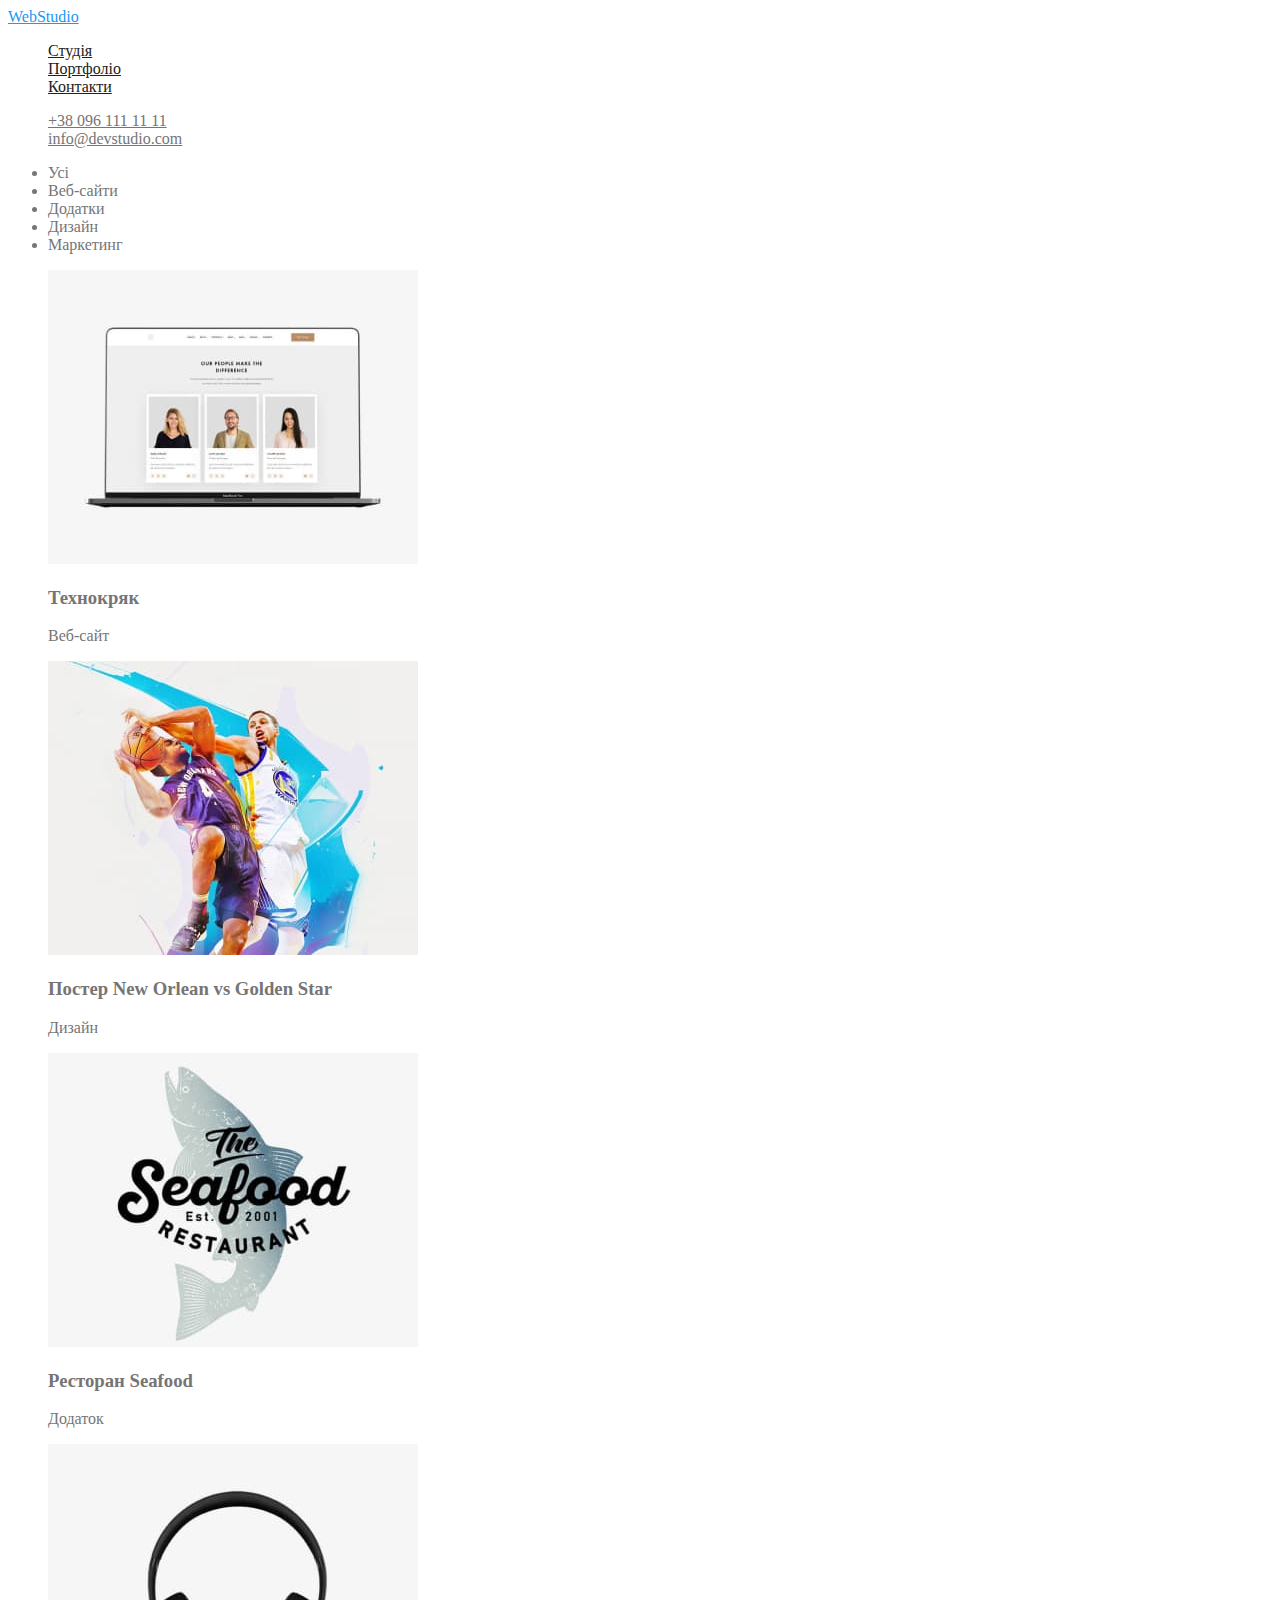
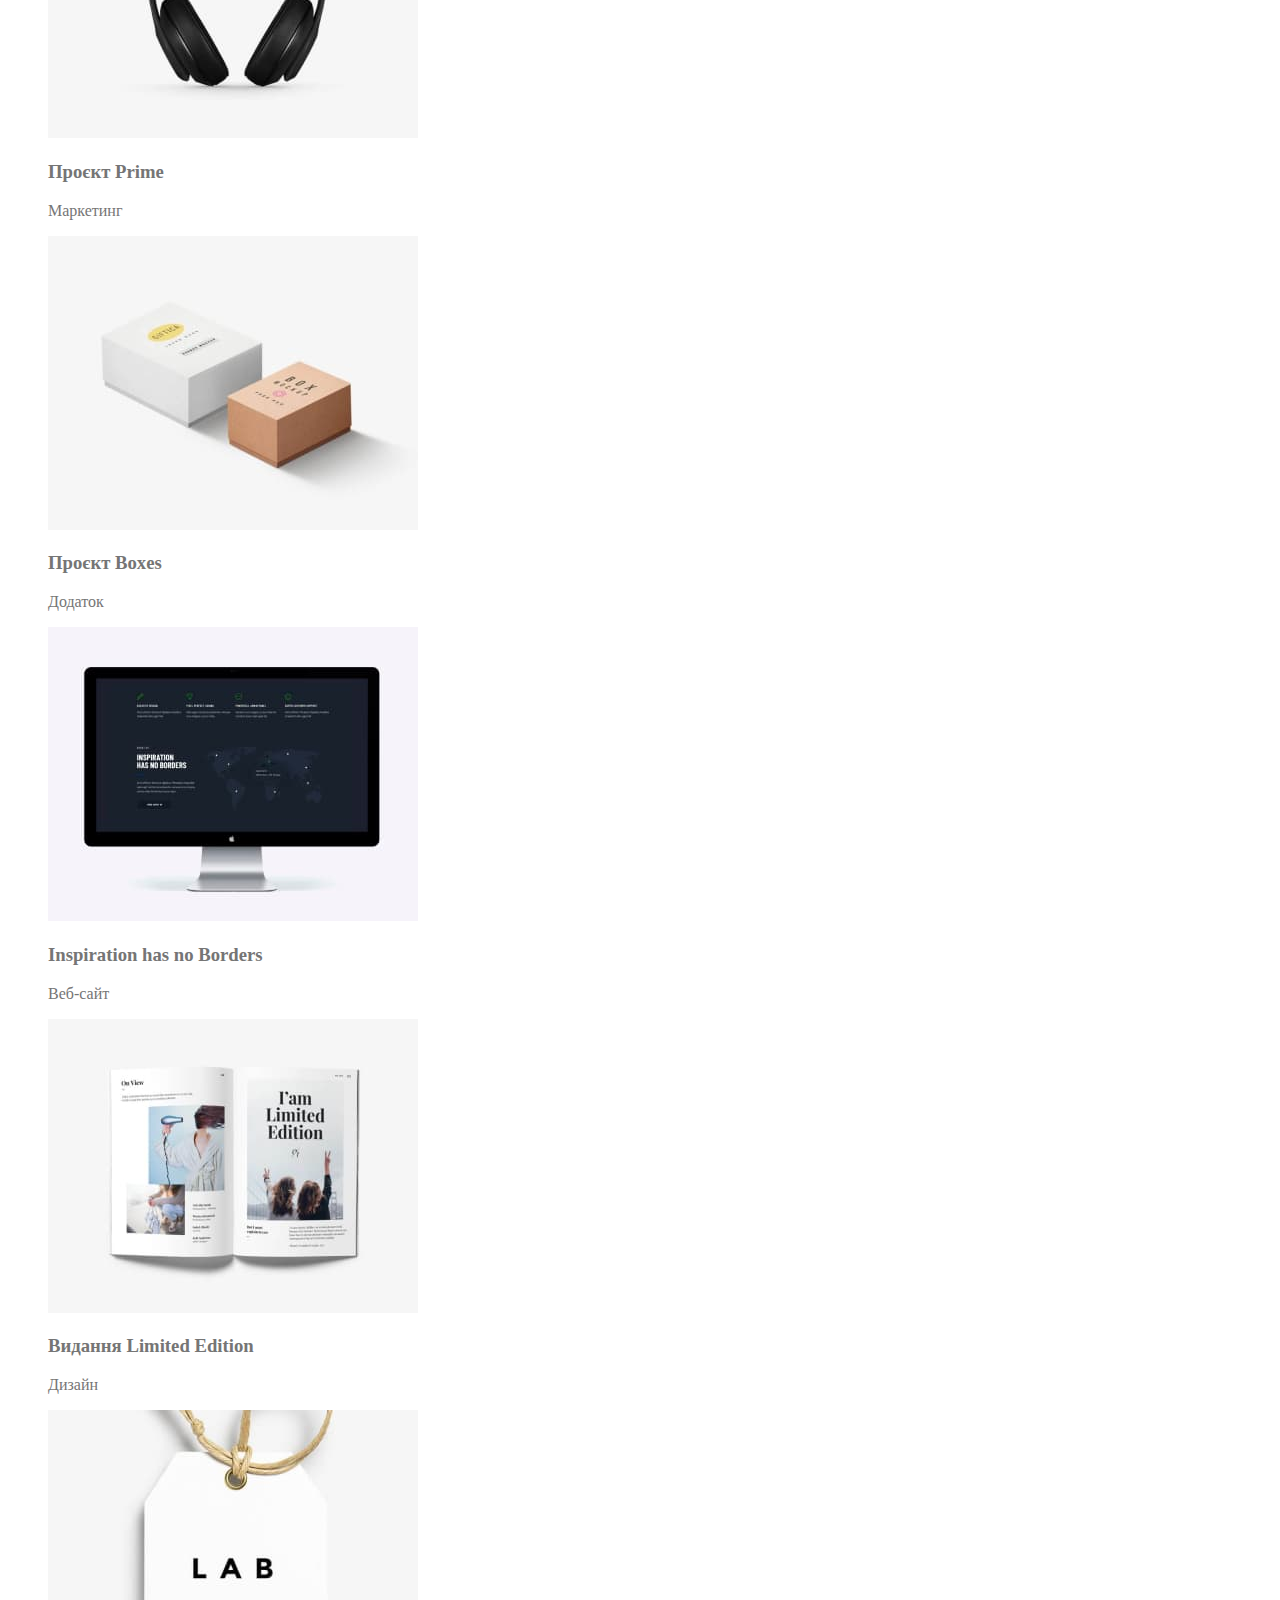
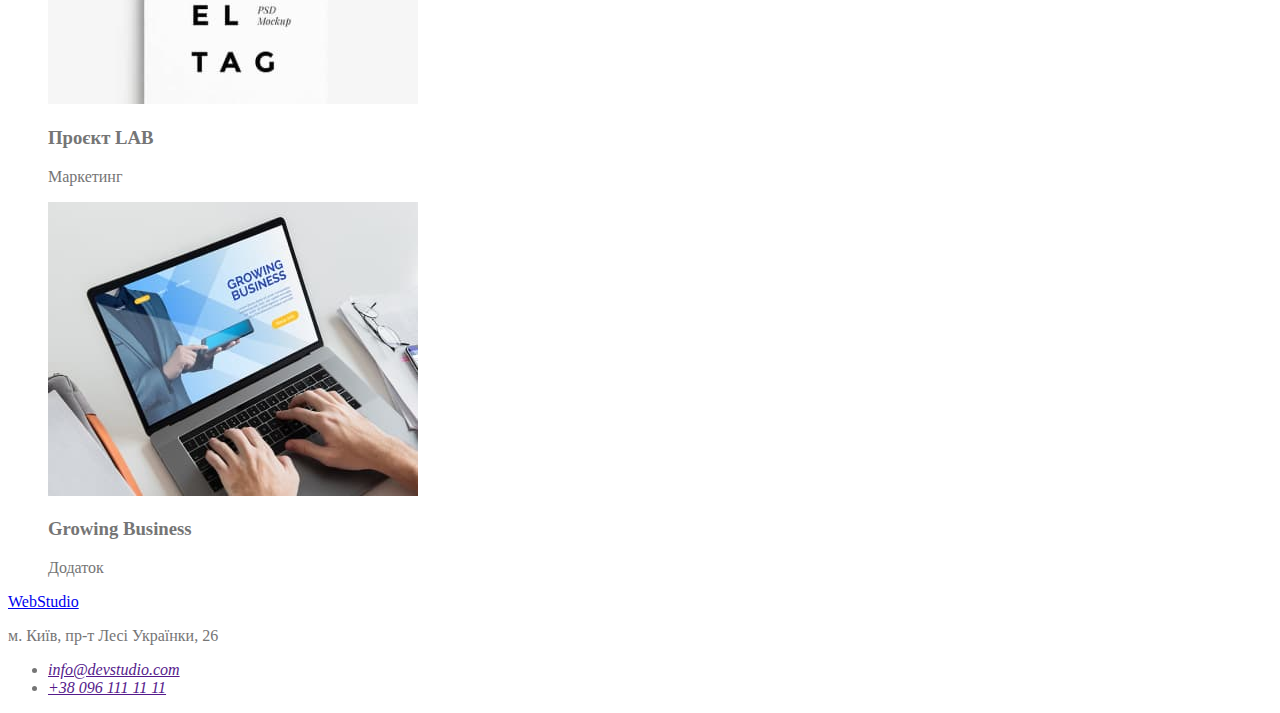
==== portfolio.html @ 15d3557e "create portfolio.html" ====
<!DOCTYPE html>
<html lang="uk">
  <head>
    <meta charset="UTF-8" />
    <meta http-equiv="X-UA-Compatible" content="IE=edge" />
    <meta name="viewport" content="width=device-width, initial-scale=1.0" />
    <meta
      name="description"
      content="WebStudio - ЕФЕКТИВНІ РІШЕННЯ ДЛЯ ВАШОГО БІЗНЕСУ"
    />
    <title>WebStudio</title>
    <link rel="stylesheet" href="css/styles.css" />
  </head>
  <body>
    <!--Шапка сайта-->
    <header class>
      <nav>
        <a lang="en" href="./index.html" class="logo">WebStudio</a>

        <ul class="site-nav list">
          <li><a href="./index.html" class="link">Студія </a></li>
          <li><a href="./portfolio.html" class="link">Портфоліо</a></li>
          <li><a href="" class="link">Контакти</a></li>
        </ul>
      </nav>

      <ul class="auth-nav list">
        <li><a href="" class="link">+38 096 111 11 11</a></li>
        <li><a href="" class="link">info@devstudio.com</a></li>
      </ul>
    </header>

    <main>
      <!-- Фильтр кнопок -->
      <ul class="filtr">
        <li class="filtr-btn" type="button">Усі</li>
        <li class="filtr-btn" type="button">Веб-сайти</li>
        <li class="filtr-btn" type="button">Додатки</li>
        <li class="filtr-btn" type="button">Дизайн</li>
        <li class="filtr-btn" type="button">Маркетинг</li>
      </ul>

      <!-- Gallery -->
      <section class="gallery">
        <h1 hidden class="section-title">Наші проекти</h1>
        <ul class="list">
          <!-- 1 -->
          <li class="list-item">
            <img
              class="img"
              src="./images/page-portfolio/img-1.jpg"
              alt="Зображення веб-сайту на моніторі ноутбука"
              width="370"
              height="294"
            />
            <h3 class="img-name">Технокряк</h3>
            <p class="img-type">Веб-сайт</p>
          </li>
        </ul>
        <!-- 2 -->
        <ul class="list">
          <li class="list-item">
            <img
              class="img"
              src="./images/page-portfolio/img-2.jpg"
              alt="Постер двох баскетбольних гравців"
              width="370"
              height="294"
            />
            <h3 class="img-name">
              Постер <span lang="en">New Orlean vs Golden Star</span>
            </h3>
            <p class="img-type">Дизайн</p>
          </li>
        </ul>

        <!-- 3 -->
        <ul class="list">
          <li class="list-item">
            <img
              class="img"
              src="./images/page-portfolio/img-3.jpg"
              alt="Дизайн початкової сторінки додатку з логотипом ресторану морепродуктів"
              width="370"
              height="294"
            />
            <h3 class="img-name">Ресторан <span lang="en">Seafood</span></h3>
            <p class="img-type">Додаток</p>
          </li>
        </ul>

        <!-- 4 -->
        <ul class="list">
          <li class="list-item">
            <img
              class="img"
              src="./images/page-portfolio/img-4.jpg"
              alt="Навушники"
              width="370"
              height="294"
            />
            <h3 class="img-name">Проєкт <span lang="en">Prime</span></h3>
            <p class="img-type">Маркетинг</p>
          </li>
        </ul>

        <!-- 5 -->
        <ul class="list">
          <li class="list-item">
            <img
              class="img"
              src="./images/page-portfolio/img-5.jpg"
              alt="Дві пакувальні коробки"
              width="370"
              height="294"
            />
            <h3 class="img-name">Проєкт <span lang="en">Boxes</span></h3>
            <p class="img-type">Додаток</p>
          </li>
        </ul>

        <!-- 6 -->
        <ul class="list">
          <li class="list-item">
            <img
              class="img"
              src="./images/page-portfolio/img-6.jpg"
              alt="Монітор комп'ютера"
              width="370"
              height="294"
            />
            <h3 class="img-name">
              <span lang="en">Inspiration has no Borders</span>
            </h3>
            <p class="img-type">Веб-сайт</p>
          </li>
        </ul>

        <!-- 7 -->
        <ul class="list">
          <li class="list-item">
            <img
              class="img"
              src="./images/page-portfolio/img-7.jpg"
              alt="Глянцевий журнал в розгорнутому вигляді"
              width="370"
              height="294"
            />
            <h3 class="img-name">
              Видання <span lang="en">Limited Edition</span>
            </h3>
            <p class="img-type">Дизайн</p>
          </li>
        </ul>

        <!-- 8 -->
        <ul class="list">
          <li class="list-item">
            <img
              class="img"
              src="./images/page-portfolio/img-8.jpg"
              alt="Єтикетка картонна на шнурку"
              width="370"
              height="294"
            />
            <h3 class="img-name">Проєкт <span lang="en">LAB</span></h3>
            <p class="img-type">Маркетинг</p>
          </li>
        </ul>

        <!-- 9 -->
        <ul class="list">
          <li class="list-item">
            <img
              class="img"
              src="./images/page-portfolio/img-9.jpg"
              alt="За ноутбуком працює людина"
              width="370"
              height="294"
            />
            <h3 class="img-name"><span lang="en">Growing Business</span></h3>
            <p class="img-type">Додаток</p>
          </li>
        </ul>
      </section>
    </main>

    <!--Подвал-->
    <footer>
      <a lang="en" href="/">WebStudio</a>
      <p>м. Київ, пр-т Лесі Українки, 26</p>

      <address>
        <ul>
          <li><a href="">info@devstudio.com</a></li>
          <li><a href="">+38 096 111 11 11</a></li>
        </ul>
      </address>
    </footer>
  </body>
</html>
---- css/styles.css ----
body {
    background-color: #fff;
    color: #757575;
}

.list {
    list-style: none;
}



/* Цвет WEB  rgba(33, 150, 243, 1)    + Studio   rgba(0, 0, 0, 1) */
/* Цвета nav  голубой - rgba(33, 150, 243, 1;  черный - rgba(33, 33, 33, 1) */

/*  Белый шрифт rgba(255, 255, 255, 1)*/
/* Голубой rgba(33, 150, 243, 1) */
/* Фон Герой темно-синий rgba(47, 48, 58, 1) */
/* фон белый -  #F5F5F5; */
/* Фон светло-серый  - rgba(245, 244, 250, 1) */
/* Цвет основного текста (серый) #757575   rgba(117, 117, 117, 1)*/
/* Цвет Н2, Н3 (черный) Наша команда  212121   rgba(33, 33, 33, 1)*/
/* Цвет фона - белый - ; серый-  */
/* Selecnion colors black - 212121
                    blue - 2196F3
                    navi blue - 2F303A
                    gray ntrcn - 757575
                    black - 000000
                    light grey - ECECEC
                    white - FFFFFF*/ 

/* НЕ ЗНАЮ, КАК СДЕАТЬ !!! */
.logo {
    color: rgba(33, 150, 243, 1);
}
/* Site nav */
.site-nav .link {
    color: #212121;
}

.auth-nav .link {
    color: rgba(117, 117, 117, 1);
}

.site-nav .link:hover,
site-nav .link:focus {
    color: #2196F3;
}

.auth-nav. link:hover,
.auth-nav .link:focus {
    color: #2196F3;
}
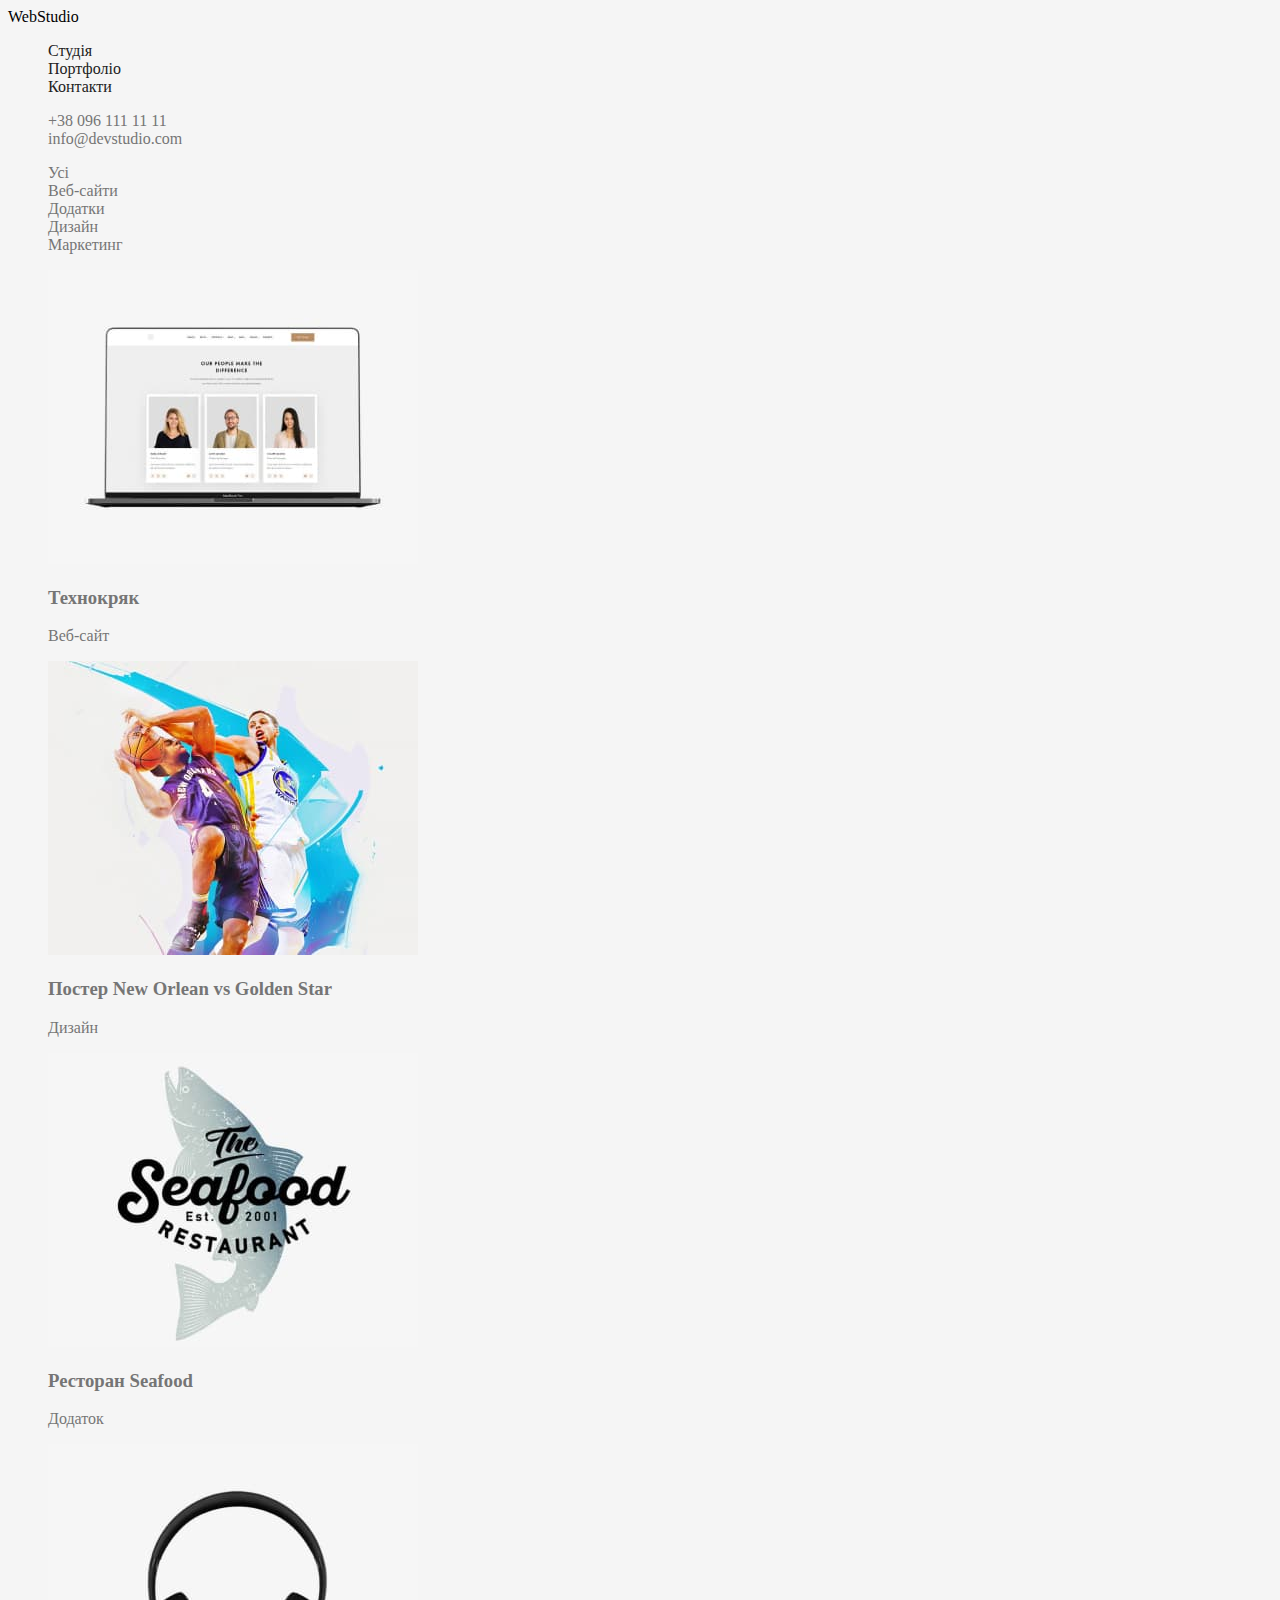
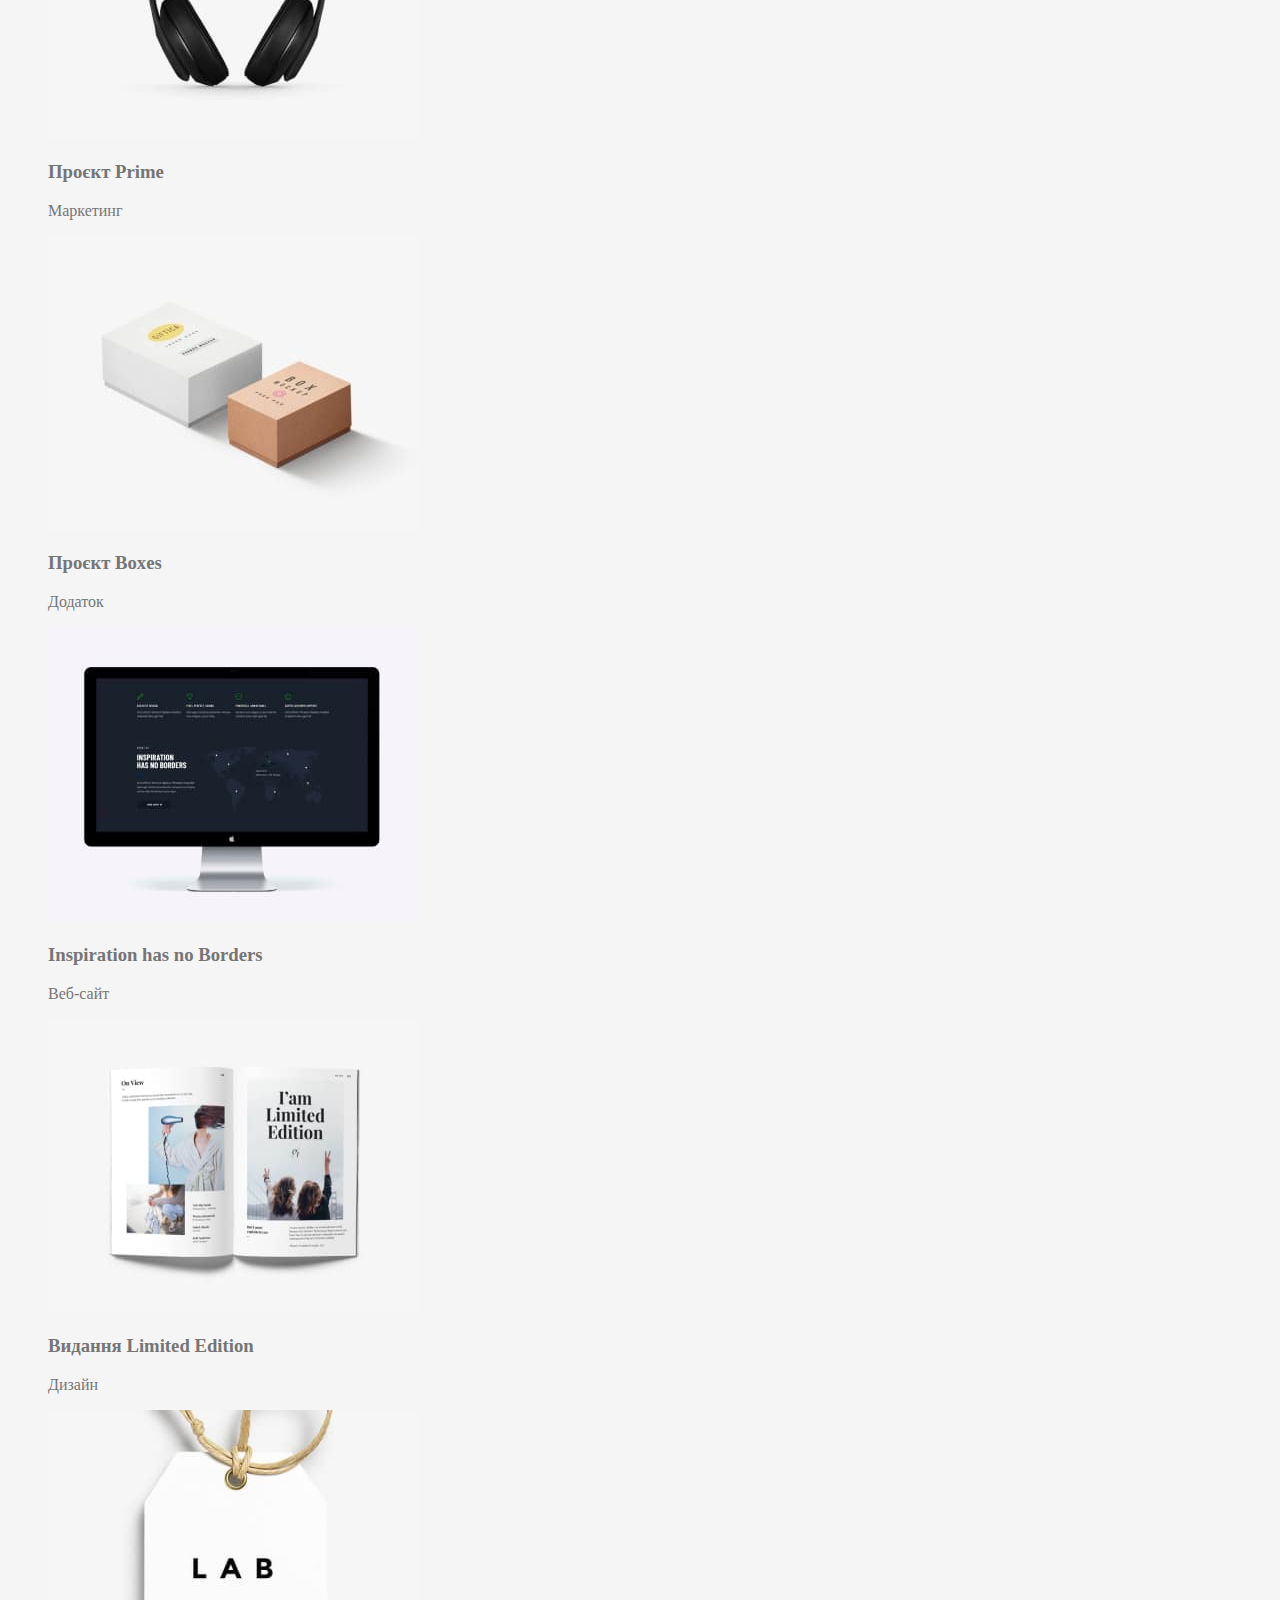
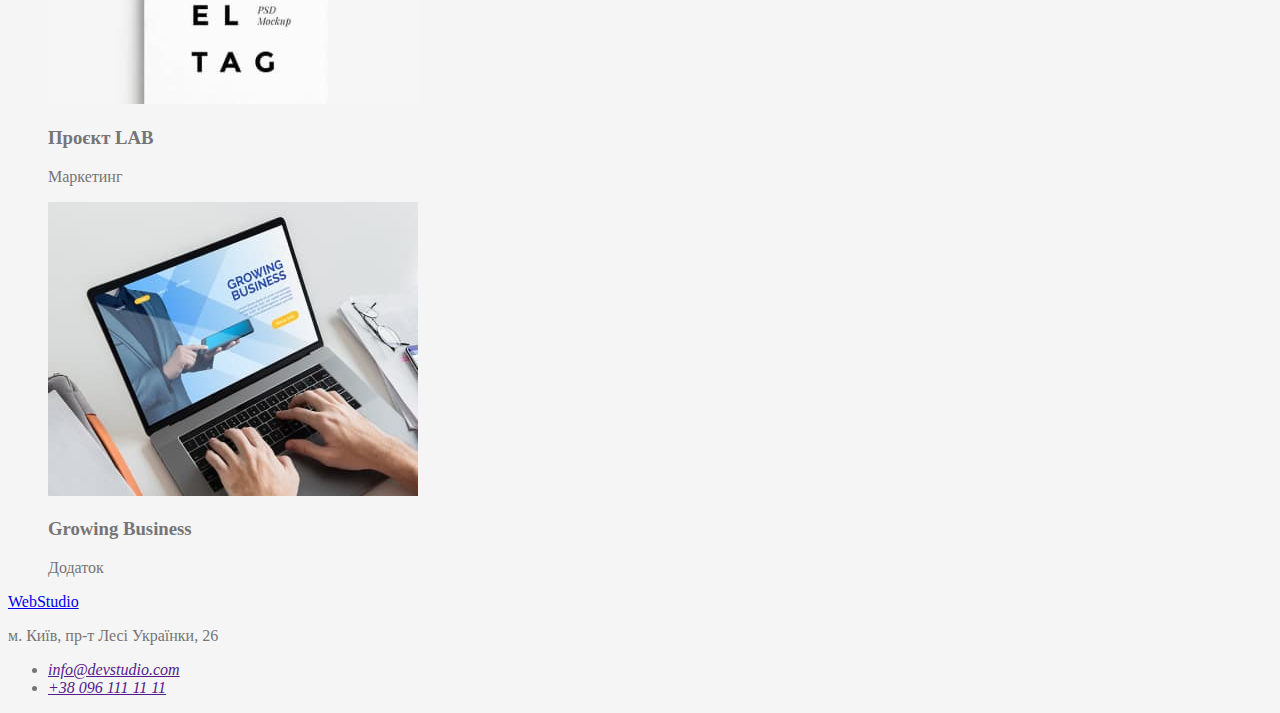
==== commit 6a5c9f51: "create class" ====
--- a/portfolio.html
+++ b/portfolio.html
@@ -8,8 +8,8 @@
       name="description"
       content="WebStudio - ЕФЕКТИВНІ РІШЕННЯ ДЛЯ ВАШОГО БІЗНЕСУ"
     />
-    <title>WebStudio</title>
-    <link rel="stylesheet" href="css/styles.css" />
+    <title>WebStudio-portfolio</title>
+    <link rel="stylesheet" href="./css/styles.css" />
   </head>
   <body>
     <!--Шапка сайта-->
@@ -32,7 +32,7 @@
 
     <main>
       <!-- Фильтр кнопок -->
-      <ul class="filtr">
+      <ul class="filtr list">
         <li class="filtr-btn" type="button">Усі</li>
         <li class="filtr-btn" type="button">Веб-сайти</li>
         <li class="filtr-btn" type="button">Додатки</li>
--- a/css/styles.css
+++ b/css/styles.css
@@ -1,52 +1,86 @@
-body {
-    background-color: #fff;
-    color: #757575;
+:root {
+  --primary-text-color: #757575;
+  --title-text-color: #212121;
+  --accent-color: #2196f3;
+  --primary-section-color: #f5f5f5;
+  --fill-section-color: #f5f4fa;
+  --logo-color: #000000;
+  --hero-section-color: #2f303a;
+  --hero-text-color: #ffffff;
 }
 
 .list {
-    list-style: none;
+  list-style: none;
+}
+
+body {
+  color: var(--primary-text-color);
+  background-color: var(--primary-section-color);
+}
+/* LOGO */
+.logo {
+  color: var(--logo-color);
+  text-decoration: none;
+}
+
+.logo-span {
+  color: var(--accent-color);
+}
+
+/* SITE-NAVIGATION */
+.site-nav .link {
+  color: var(--title-text-color);
+  text-decoration: none;
+}
+
+.site-nav .link:hover,
+.site-nav .link:focus {
+  color: var(--accent-color);
+}
+
+.auth-nav .link {
+  color: var(--primary-text-color);
+  text-decoration: none;
+}
+.auth-nav .link:hover,
+.auth-nav .link:focus {
+  color: var(--accent-color);
+}
+
+/* HERO */
+.hero-title {
+  color: var(--hero-text-color);
+  text-transform: uppercase;
+}
+
+/* SECTION */
+.section-title {
+  color: var(--title-text-color);
+}
+
+/* FEATURES */
+.features-list .title {
+  color: var(--title-text-color);
+  text-transform: uppercase;
+}
+
+/* COMPETITION */
+
+/* OUR TEAM */
+.team-list .title {
+  color: var(--title-text-color);
+
+/* FOOTER */
+.footer > .logo {
+  color: var(--hero-text-color);
+}
+
+.footer .footer-logo {
+  color: var(--hero-text-color);
+  text-decoration-style: none;
+}
+.footer .footer-logo-span {
+  color: var(--accent-color);
 }
 
 
-
-/* Цвет WEB  rgba(33, 150, 243, 1)    + Studio   rgba(0, 0, 0, 1) */
-/* Цвета nav  голубой - rgba(33, 150, 243, 1;  черный - rgba(33, 33, 33, 1) */
-
-/*  Белый шрифт rgba(255, 255, 255, 1)*/
-/* Голубой rgba(33, 150, 243, 1) */
-/* Фон Герой темно-синий rgba(47, 48, 58, 1) */
-/* фон белый -  #F5F5F5; */
-/* Фон светло-серый  - rgba(245, 244, 250, 1) */
-/* Цвет основного текста (серый) #757575   rgba(117, 117, 117, 1)*/
-/* Цвет Н2, Н3 (черный) Наша команда  212121   rgba(33, 33, 33, 1)*/
-/* Цвет фона - белый - ; серый-  */
-/* Selecnion colors black - 212121
-                    blue - 2196F3
-                    navi blue - 2F303A
-                    gray ntrcn - 757575
-                    black - 000000
-                    light grey - ECECEC
-                    white - FFFFFF*/ 
-
-/* НЕ ЗНАЮ, КАК СДЕАТЬ !!! */
-.logo {
-    color: rgba(33, 150, 243, 1);
-}
-/* Site nav */
-.site-nav .link {
-    color: #212121;
-}
-
-.auth-nav .link {
-    color: rgba(117, 117, 117, 1);
-}
-
-.site-nav .link:hover,
-site-nav .link:focus {
-    color: #2196F3;
-}
-
-.auth-nav. link:hover,
-.auth-nav .link:focus {
-    color: #2196F3;
-}
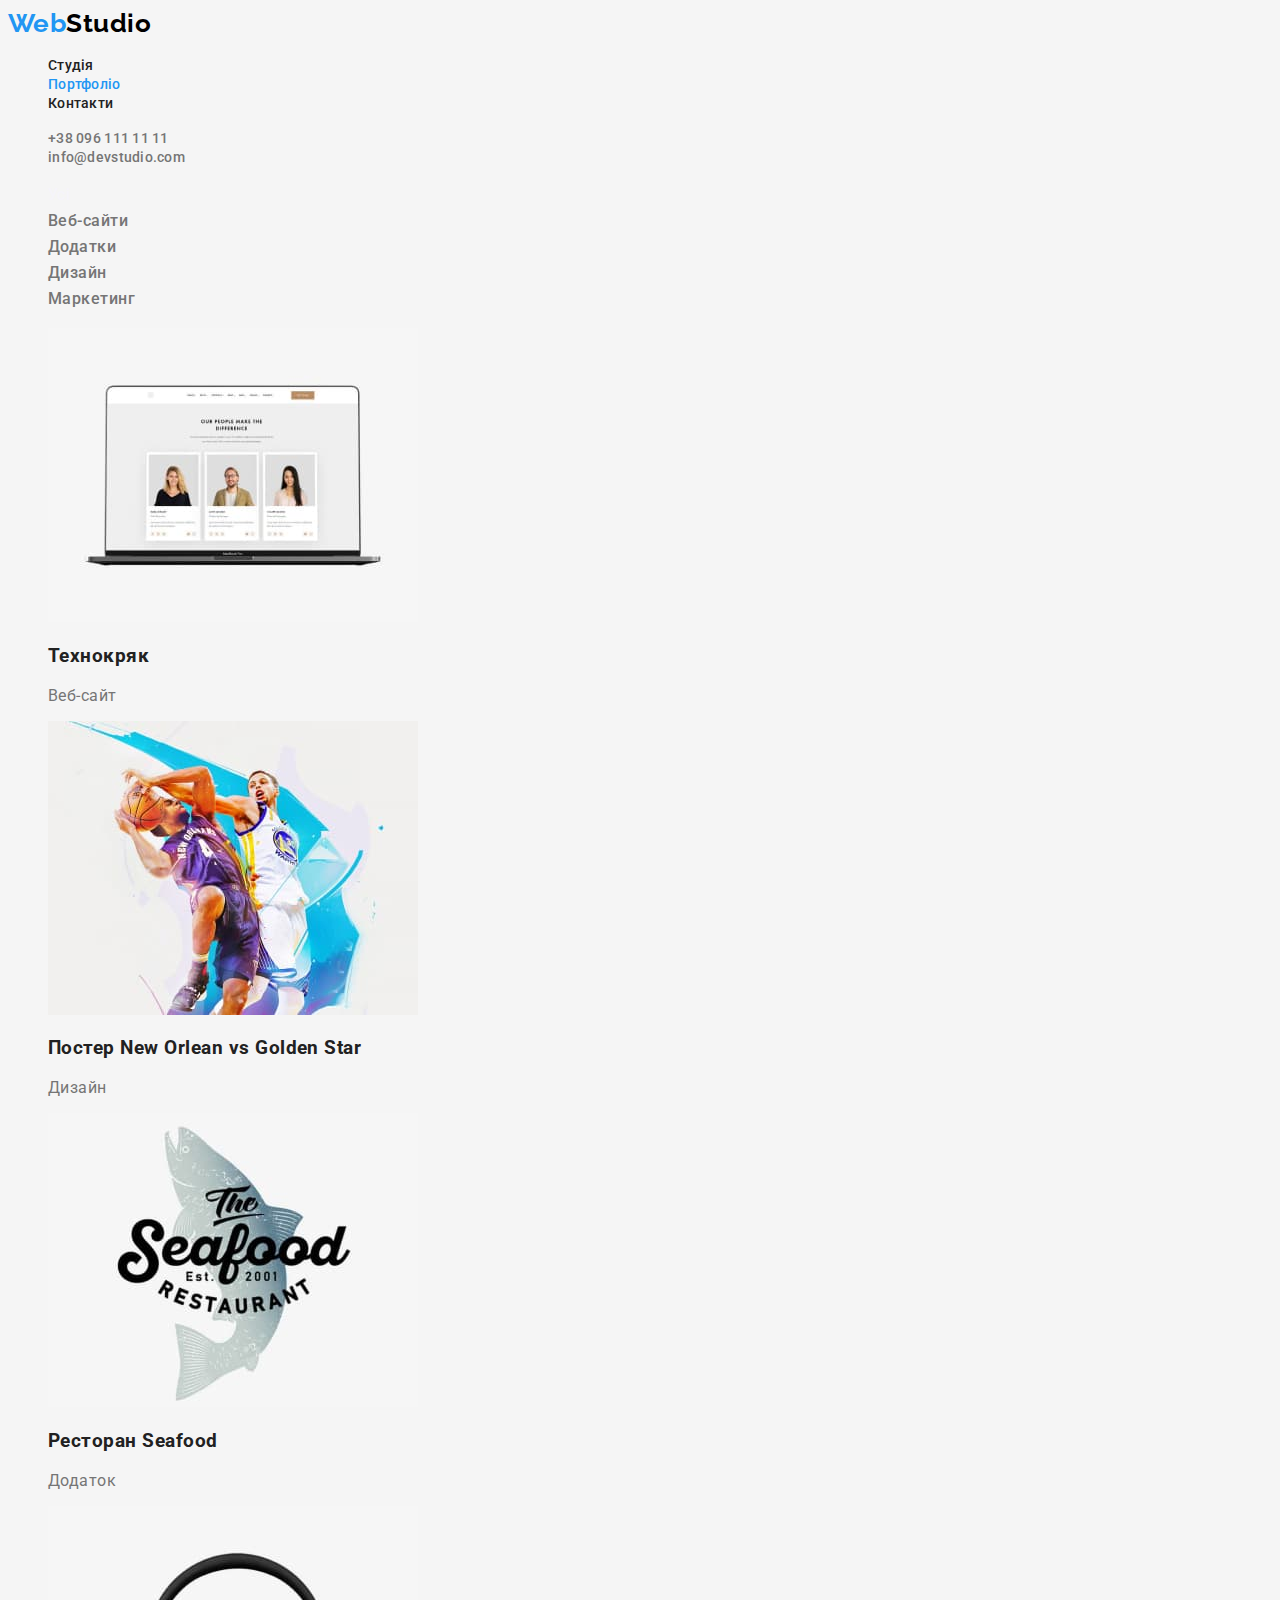
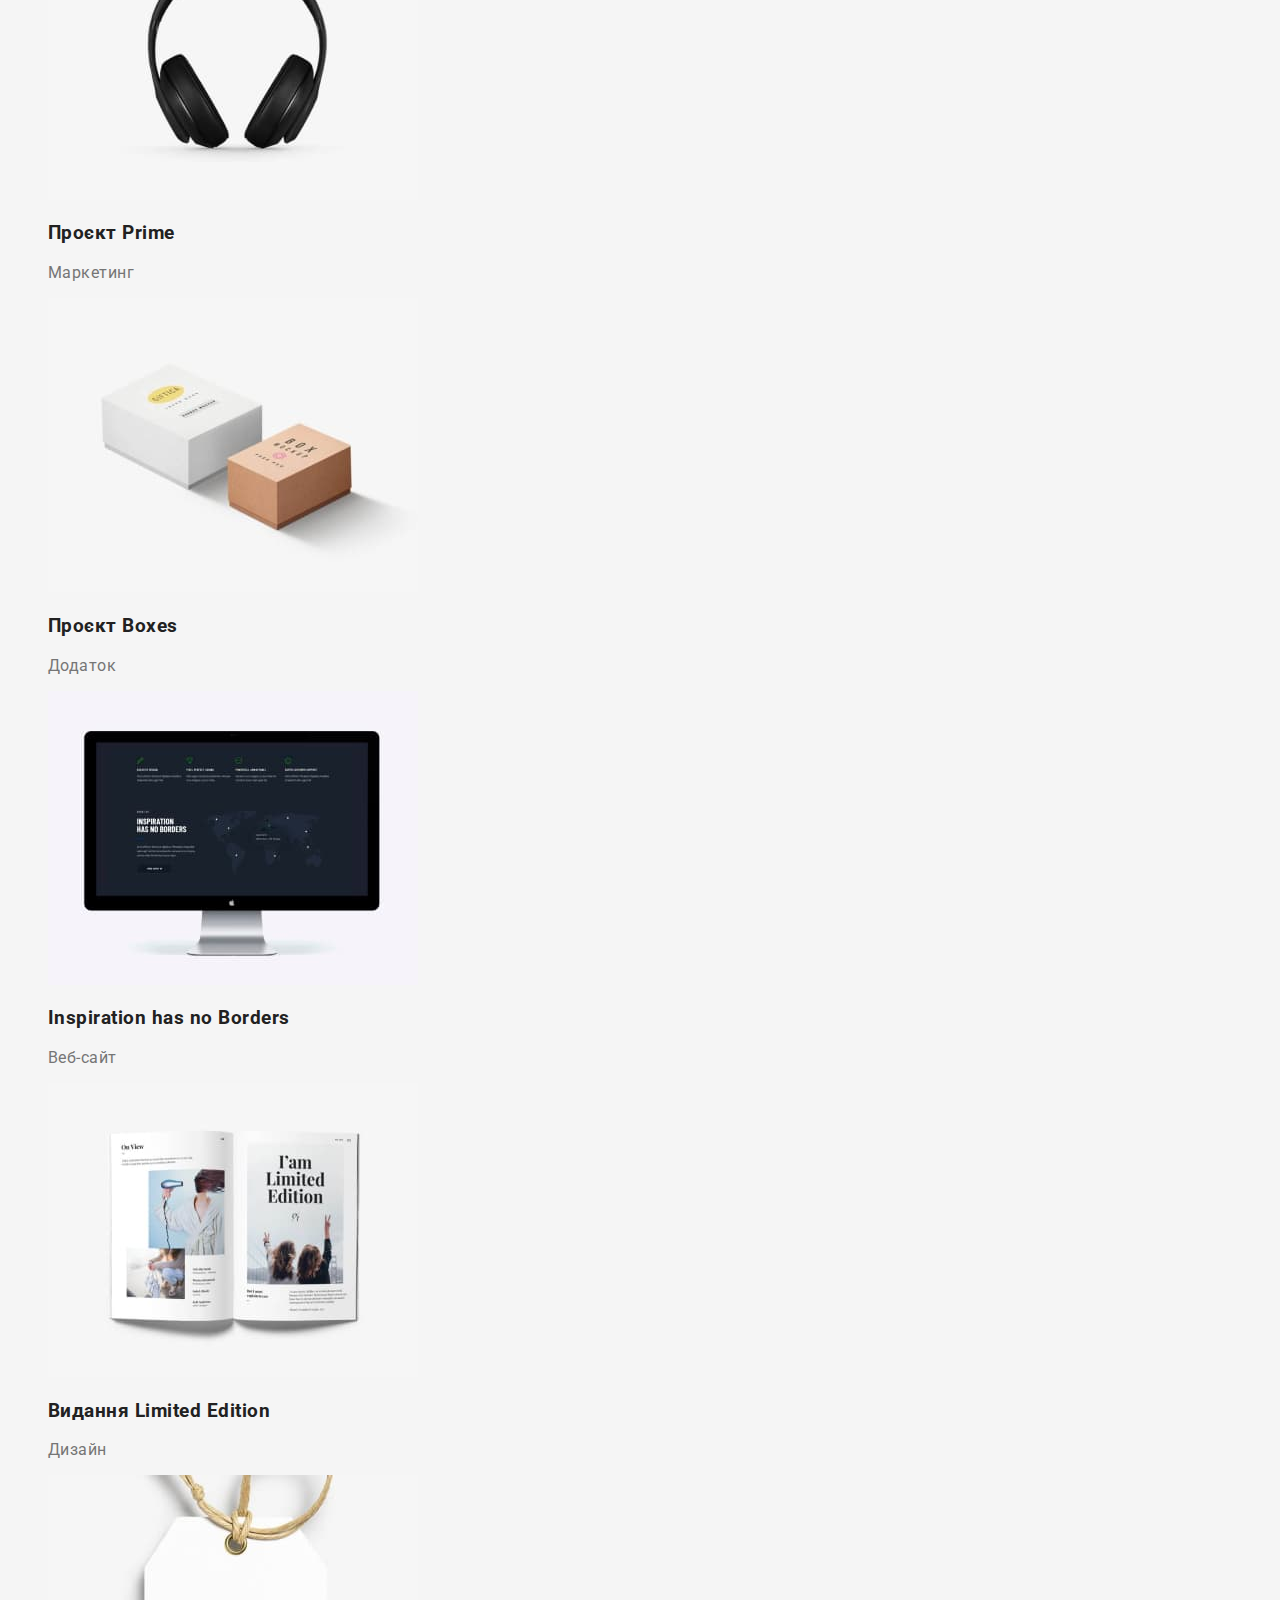
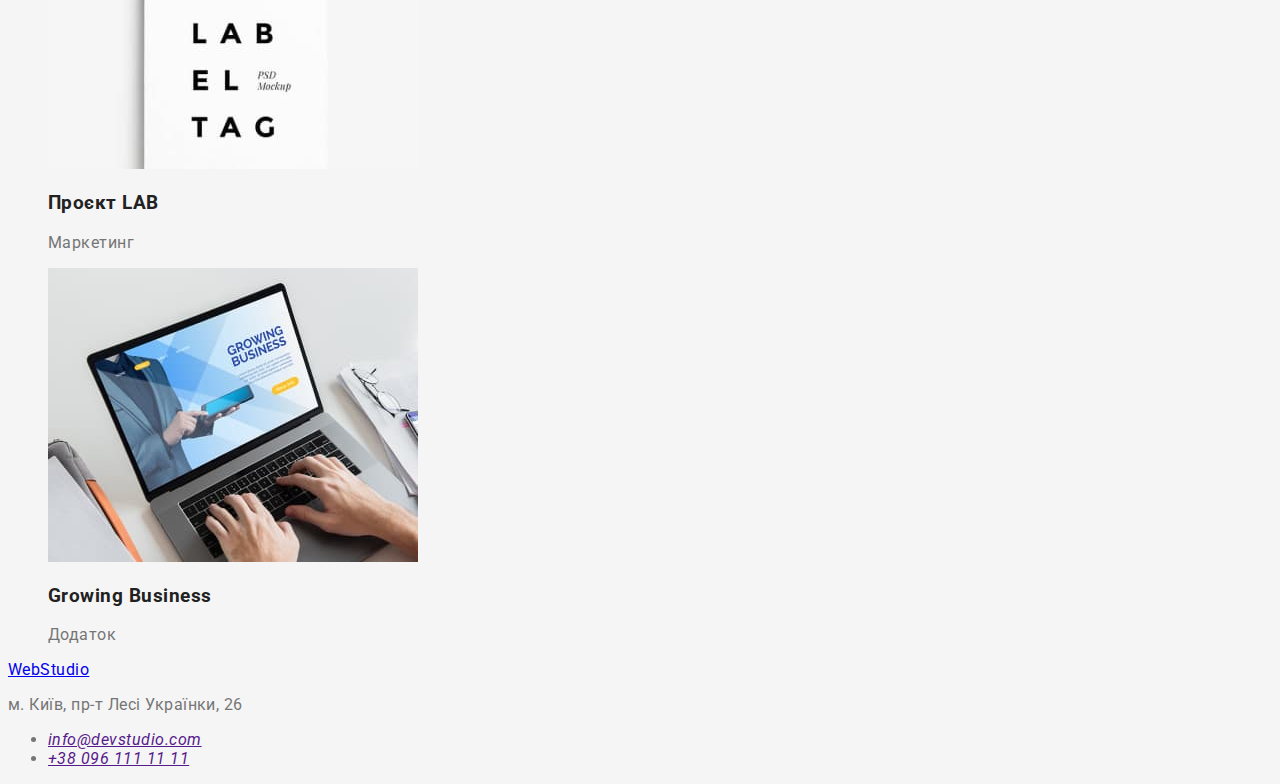
==== commit 8955bcea: "create color" ====
--- a/portfolio.html
+++ b/portfolio.html
@@ -9,18 +9,25 @@
       content="WebStudio - ЕФЕКТИВНІ РІШЕННЯ ДЛЯ ВАШОГО БІЗНЕСУ"
     />
     <title>WebStudio-portfolio</title>
+    <link rel="preconnect" href="https://fonts.googleapis.com" />
+    <link rel="preconnect" href="https://fonts.gstatic.com" crossorigin />
+    <link
+      href="https://fonts.googleapis.com/css2?family=Raleway:wght@700&family=Roboto:wght@400;500;700;900&display=swap"
+      rel="stylesheet"
+    />
     <link rel="stylesheet" href="./css/styles.css" />
   </head>
   <body>
     <!--Шапка сайта-->
-    <header class>
+    <header class="nav">
       <nav>
-        <a lang="en" href="./index.html" class="logo">WebStudio</a>
-
+        <a href="./index.html" class="logo" lang="en"
+          ><span class="logo-span">Web</span>Studio</a
+        >
         <ul class="site-nav list">
           <li><a href="./index.html" class="link">Студія </a></li>
-          <li><a href="./portfolio.html" class="link">Портфоліо</a></li>
-          <li><a href="" class="link">Контакти</a></li>
+          <li><a href="./portfolio.html" class="link current">Портфоліо</a></li>
+          <li><a href="#" class="link">Контакти</a></li>
         </ul>
       </nav>
 
@@ -33,7 +40,7 @@
     <main>
       <!-- Фильтр кнопок -->
       <ul class="filtr list">
-        <li class="filtr-btn" type="button">Усі</li>
+        <li class="filtr-btn button-primary" type="button">Усі</li>
         <li class="filtr-btn" type="button">Веб-сайти</li>
         <li class="filtr-btn" type="button">Додатки</li>
         <li class="filtr-btn" type="button">Дизайн</li>
--- a/css/styles.css
+++ b/css/styles.css
@@ -7,6 +7,7 @@
   --logo-color: #000000;
   --hero-section-color: #2f303a;
   --hero-text-color: #ffffff;
+  --footer-link-color: rgba(255, 255, 255, 0.6);
 }
 
 .list {
@@ -16,11 +17,17 @@
 body {
   color: var(--primary-text-color);
   background-color: var(--primary-section-color);
+  font-family: Roboto, sans-serif;
+  letter-spacing: 0.03em;
 }
 /* LOGO */
 .logo {
   color: var(--logo-color);
   text-decoration: none;
+  font-family: Raleway, sans-serif;
+  font-weight: 700;
+  font-size: 26px;
+  line-height: 1.19;
 }
 
 .logo-span {
@@ -31,6 +38,10 @@
 .site-nav .link {
   color: var(--title-text-color);
   text-decoration: none;
+  font-size: 14px;
+  font-weight: 500;
+  line-height: 1.14px;
+  letter-spacing: 0.02em;
 }
 
 .site-nav .link:hover,
@@ -38,9 +49,17 @@
   color: var(--accent-color);
 }
 
+.site-nav .link.current {
+  color: var(--accent-color);
+}
+
 .auth-nav .link {
   color: var(--primary-text-color);
   text-decoration: none;
+  font-size: 14px;
+  font-weight: 500;
+  line-height: 1.14px;
+  letter-spacing: 0.02em;
 }
 .auth-nav .link:hover,
 .auth-nav .link:focus {
@@ -50,18 +69,34 @@
 /* HERO */
 .hero-title {
   color: var(--hero-text-color);
+  font-weight: 900;
+  font-size: 44px;
+  line-height: 1.36em;
+  letter-spacing: 0.06em;
   text-transform: uppercase;
 }
 
 /* SECTION */
 .section-title {
   color: var(--title-text-color);
+  font-weight: 700;
+  font-size: 36px;
+  line-height: 1.16em;
 }
 
 /* FEATURES */
 .features-list .title {
   color: var(--title-text-color);
+  font-weight: 700;
+  font-size: 14px;
+  line-height: 1.14em;
   text-transform: uppercase;
+}
+
+.features-list .text {
+  font-weight: 400;
+  font-size: 14px;
+  line-height: 1.7em;
 }
 
 /* COMPETITION */
@@ -69,18 +104,64 @@
 /* OUR TEAM */
 .team-list .title {
   color: var(--title-text-color);
-
-/* FOOTER */
-.footer > .logo {
-  color: var(--hero-text-color);
+  font-weight: 500;
+  font-size: 16px;
+  line-height: 1.88em;
 }
 
-.footer .footer-logo {
+.team-list .position {
+  font-weight: 400;
+  font-size: 16px;
+  line-height: 1.18em;
+}
+
+/* GALLERY - page Portfolio */
+.gallery .img-name {
+  color: var(--title-text-color);
+}
+
+/* BUTTON */
+.button {
   color: var(--hero-text-color);
-  text-decoration-style: none;
+  background-color: var(--accent-color);
 }
-.footer .footer-logo-span {
+.filtr .filtr-btn {
+  font-weight: 500;
+  font-size: 16px;
+  line-height: 1.63em;
+  letter-spacing: 0.03em;
+}
+.filtr .filtr-btn.button-primary {
+  color: var(--title-text-color);
+  color: var(--fill-section-color);
+}
+
+.filtr .filtr-btn:hover,
+.filtr .filtr-btn:focus {
   color: var(--accent-color);
 }
 
+/* FOOTER */
+.footer .logo {
+  color: var(--hero-text-color);
+  text-decoration-style: none;
+  font-family: Raleway, sans-serif;
+  font-weight: 700;
+  font-size: 26px;
+  line-height: 1.19;
+}
+.footer .logo-span {
+  color: var(--accent-color);
+}
 
+.footer .location {
+  color: var(--hero-text-color);
+  font-weight: 400;
+  font-size: 14px;
+  line-height: 1.7em;
+}
+
+.footer .auth-footer .link {
+  color: var(--footer-link-color);
+  text-decoration: none;
+}
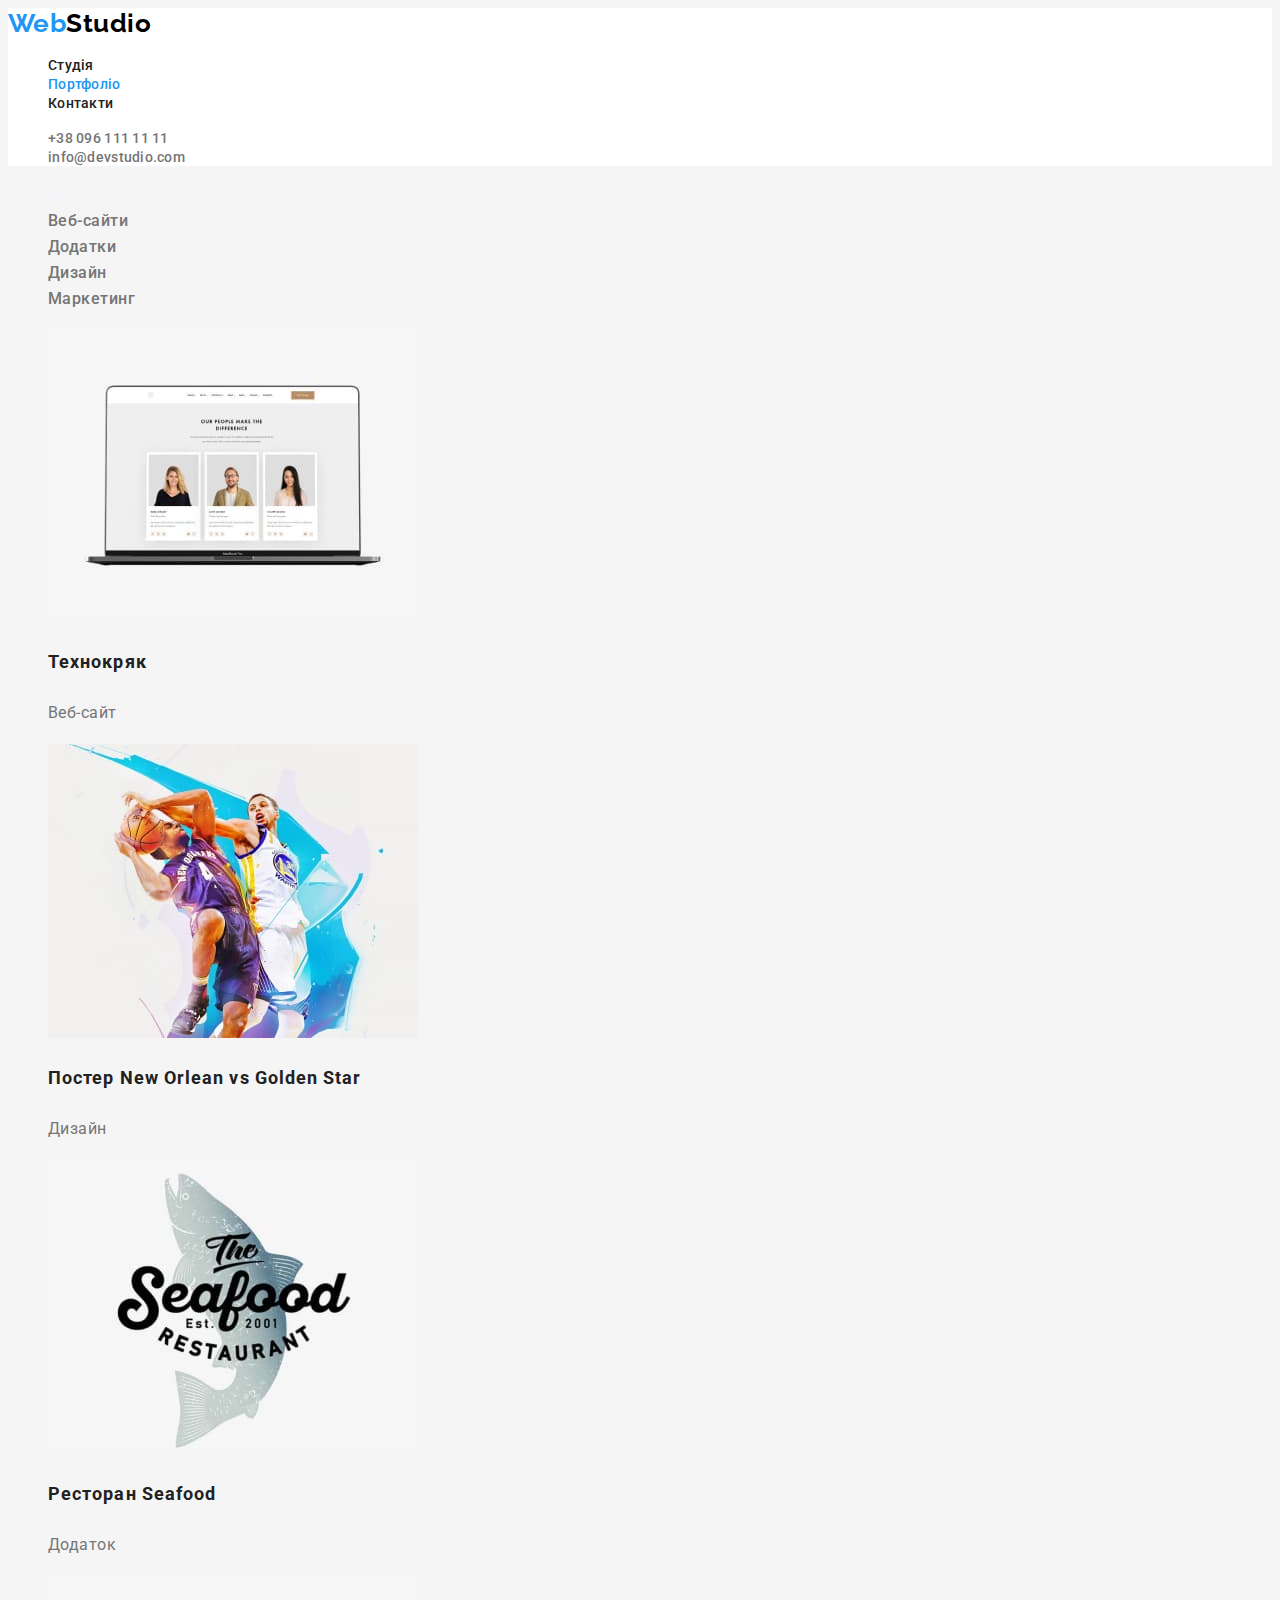
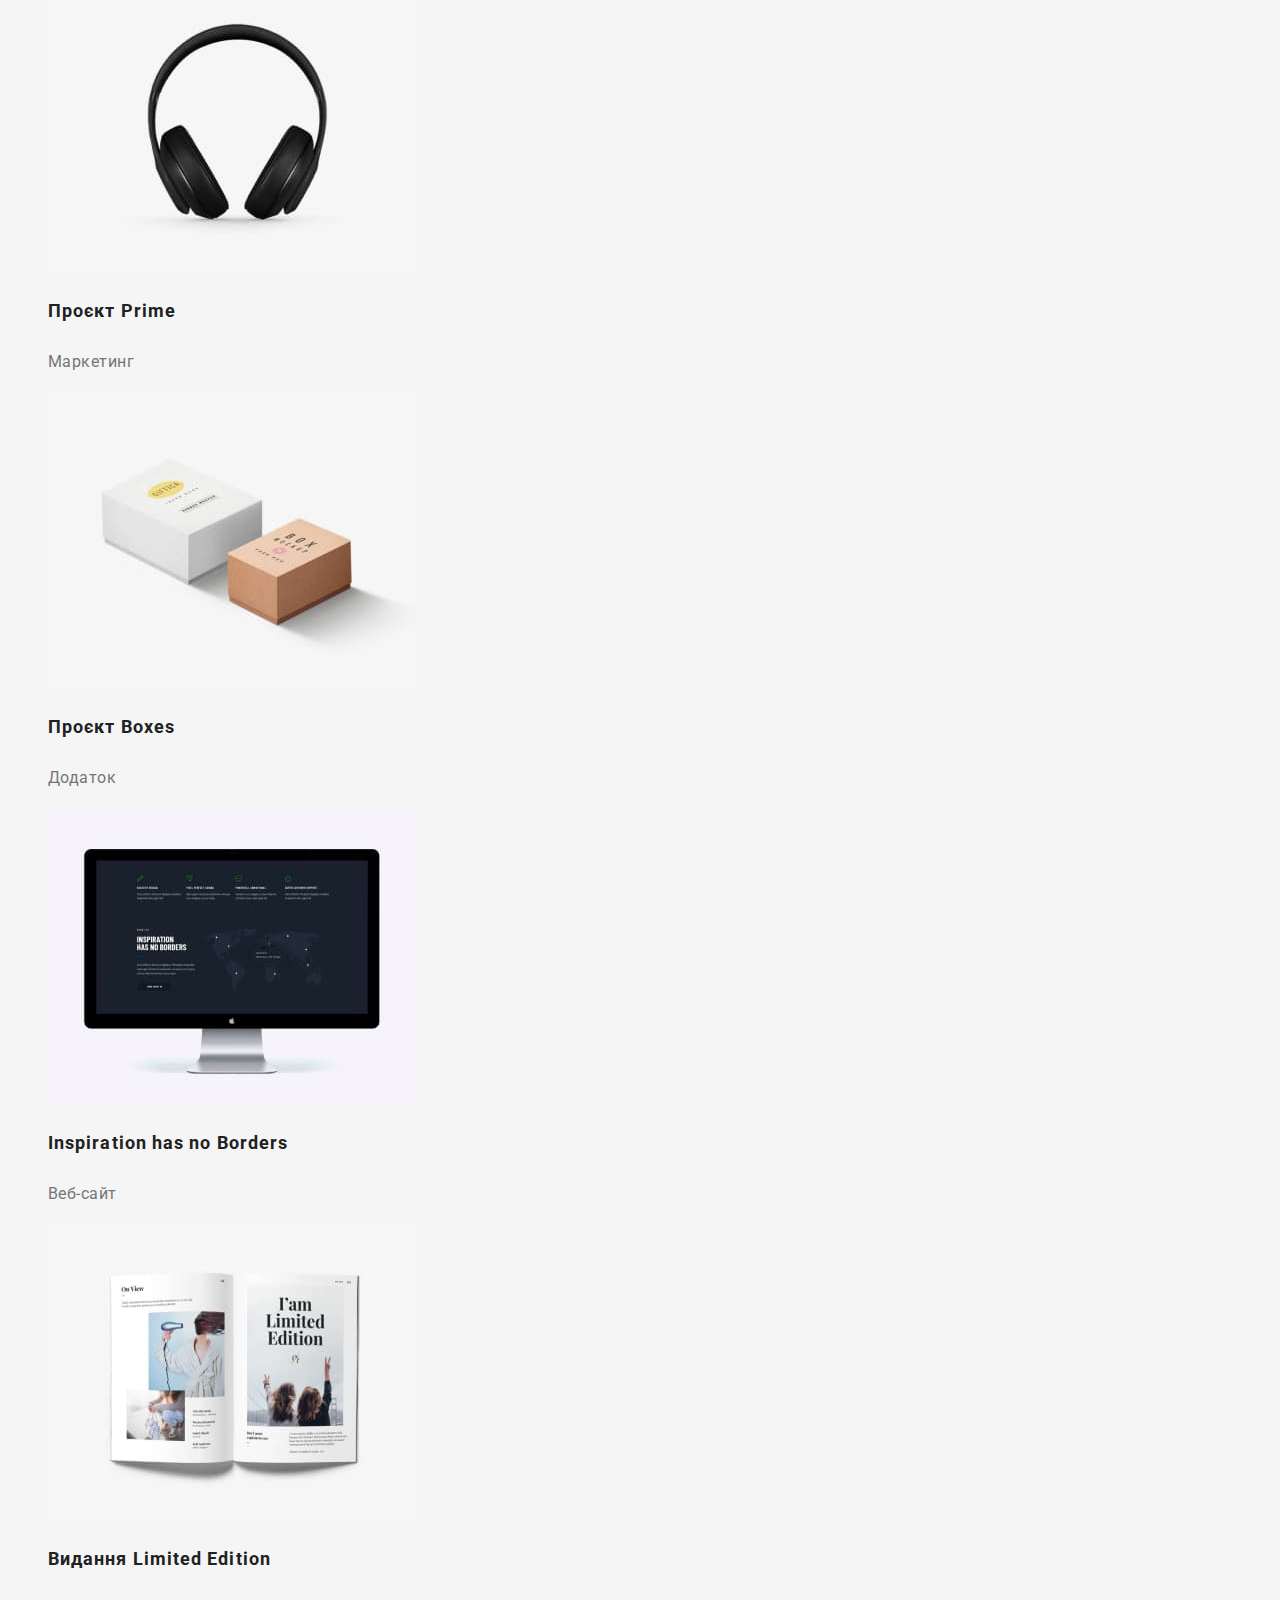
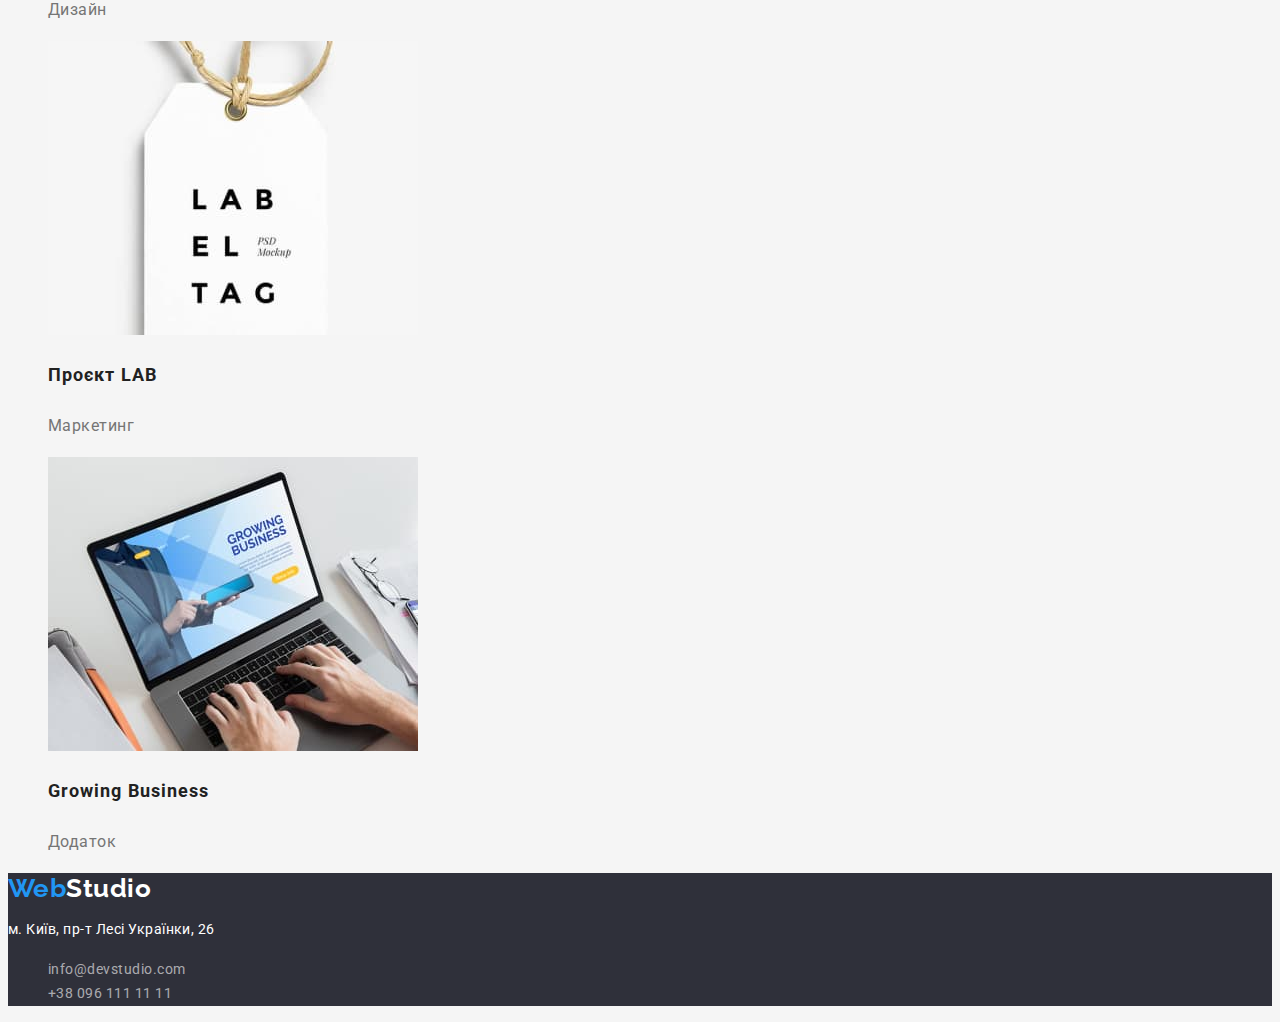
==== commit 72c19dc2: "create fonts" ====
--- a/portfolio.html
+++ b/portfolio.html
@@ -19,7 +19,7 @@
   </head>
   <body>
     <!--Шапка сайта-->
-    <header class="nav">
+    <header class="nav nav-bcg">
       <nav>
         <a href="./index.html" class="logo" lang="en"
           ><span class="logo-span">Web</span>Studio</a
@@ -193,14 +193,16 @@
     </main>
 
     <!--Подвал-->
-    <footer>
-      <a lang="en" href="/">WebStudio</a>
-      <p>м. Київ, пр-т Лесі Українки, 26</p>
-
-      <address>
-        <ul>
-          <li><a href="">info@devstudio.com</a></li>
-          <li><a href="">+38 096 111 11 11</a></li>
+    <footer class="page-footer footer-bcg">
+      <a href="/" class="footer-logo" lang="en"
+        ><span class="logo-span">Web</span>Studio</a
+      >
+      <p class="location">м. Київ, пр-т Лесі Українки, 26</p>
+
+      <address class="auth-footer">
+        <ul class="list">
+          <li><a class="link" href="">info@devstudio.com</a></li>
+          <li><a class="link" href="">+38 096 111 11 11</a></li>
         </ul>
       </address>
     </footer>
--- a/css/styles.css
+++ b/css/styles.css
@@ -35,6 +35,7 @@
 }
 
 /* SITE-NAVIGATION */
+
 .site-nav .link {
   color: var(--title-text-color);
   text-decoration: none;
@@ -66,7 +67,14 @@
   color: var(--accent-color);
 }
 
+.nav-bcg {
+  background-color: var(--hero-text-color);
+}
 /* HERO */
+.hero-bcg,
+.footer-bcg {
+  background-color: var(--hero-section-color);
+}
 .hero-title {
   color: var(--hero-text-color);
   font-weight: 900;
@@ -74,6 +82,7 @@
   line-height: 1.36em;
   letter-spacing: 0.06em;
   text-transform: uppercase;
+  text-align: center;
 }
 
 /* SECTION */
@@ -82,6 +91,7 @@
   font-weight: 700;
   font-size: 36px;
   line-height: 1.16em;
+  text-align: center;
 }
 
 /* FEATURES */
@@ -107,17 +117,30 @@
   font-weight: 500;
   font-size: 16px;
   line-height: 1.88em;
+  text-align: center;
 }
 
 .team-list .position {
   font-weight: 400;
   font-size: 16px;
   line-height: 1.18em;
+  text-align: center;
 }
 
 /* GALLERY - page Portfolio */
 .gallery .img-name {
   color: var(--title-text-color);
+  font-weight: 700;
+  font-size: 18px;
+  line-height: 2em;
+  letter-spacing: 0.06em;
+}
+
+.gallery .img-type {
+  color: var(--primary-text-color);
+  font-weight: 400;
+  font-size: 16px;
+  line-height: 1.88em;
 }
 
 /* BUTTON */
@@ -142,26 +165,30 @@
 }
 
 /* FOOTER */
-.footer .logo {
+.page-footer .footer-logo {
   color: var(--hero-text-color);
-  text-decoration-style: none;
+  text-decoration: none;
   font-family: Raleway, sans-serif;
   font-weight: 700;
   font-size: 26px;
   line-height: 1.19;
 }
-.footer .logo-span {
+.page-footer .logo-span {
   color: var(--accent-color);
 }
 
-.footer .location {
+.page-footer .location {
   color: var(--hero-text-color);
   font-weight: 400;
   font-size: 14px;
   line-height: 1.7em;
 }
 
-.footer .auth-footer .link {
+.page-footer .link {
   color: var(--footer-link-color);
   text-decoration: none;
+  font-weight: 400;
+  font-style: normal;
+  font-size: 14px;
+  line-height: 1.71em;
 }
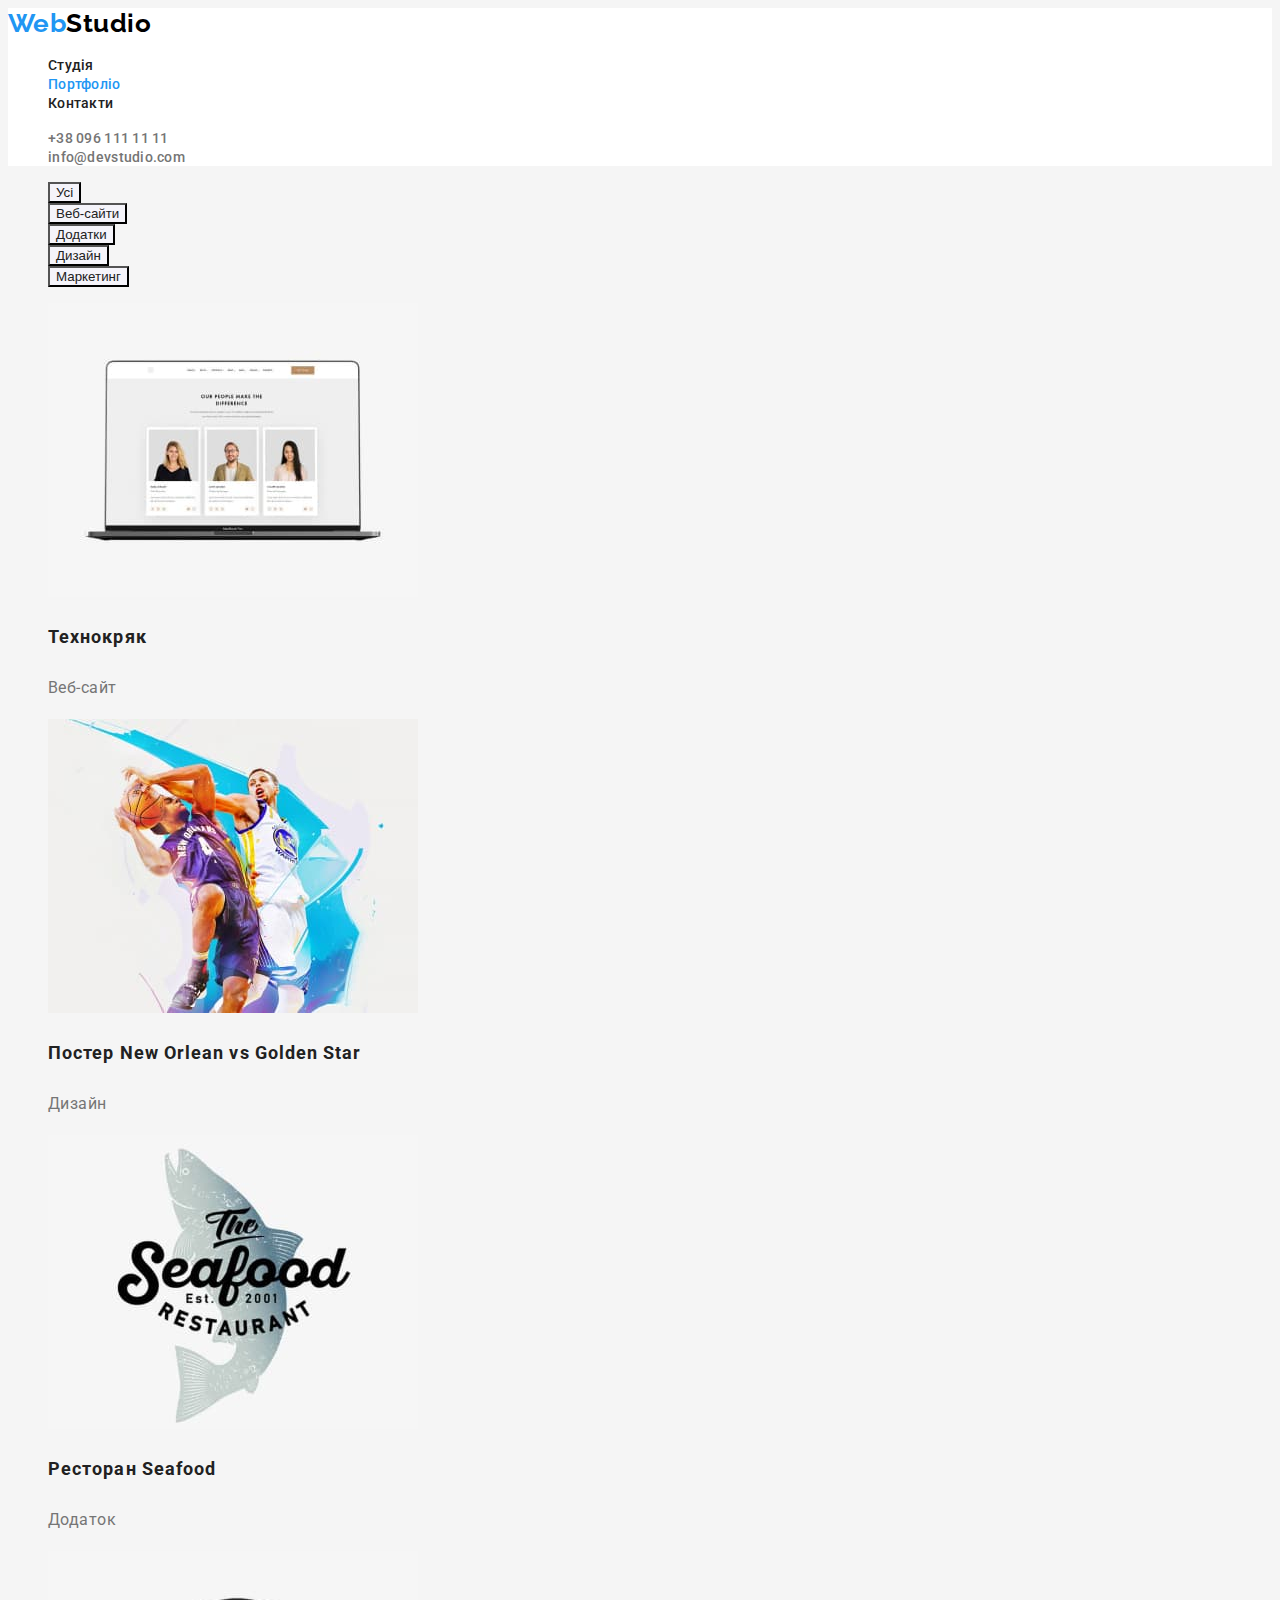
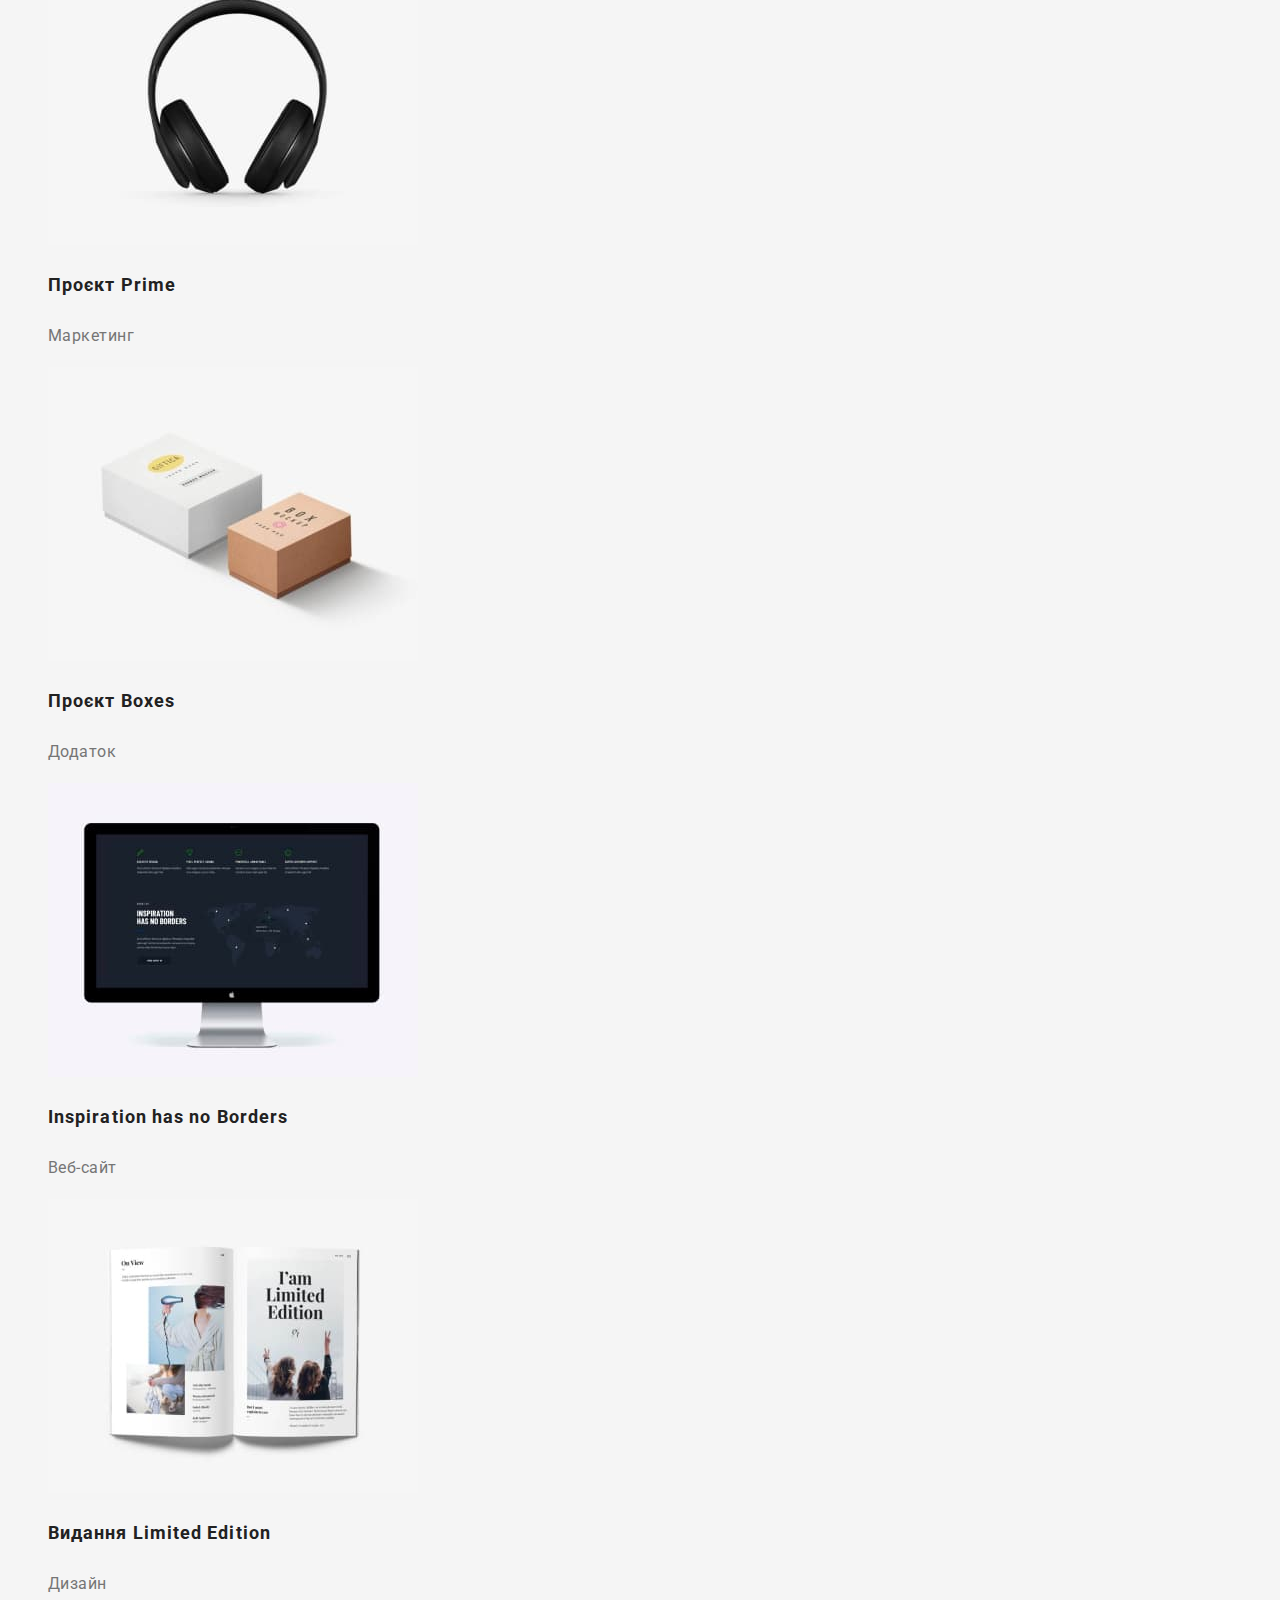
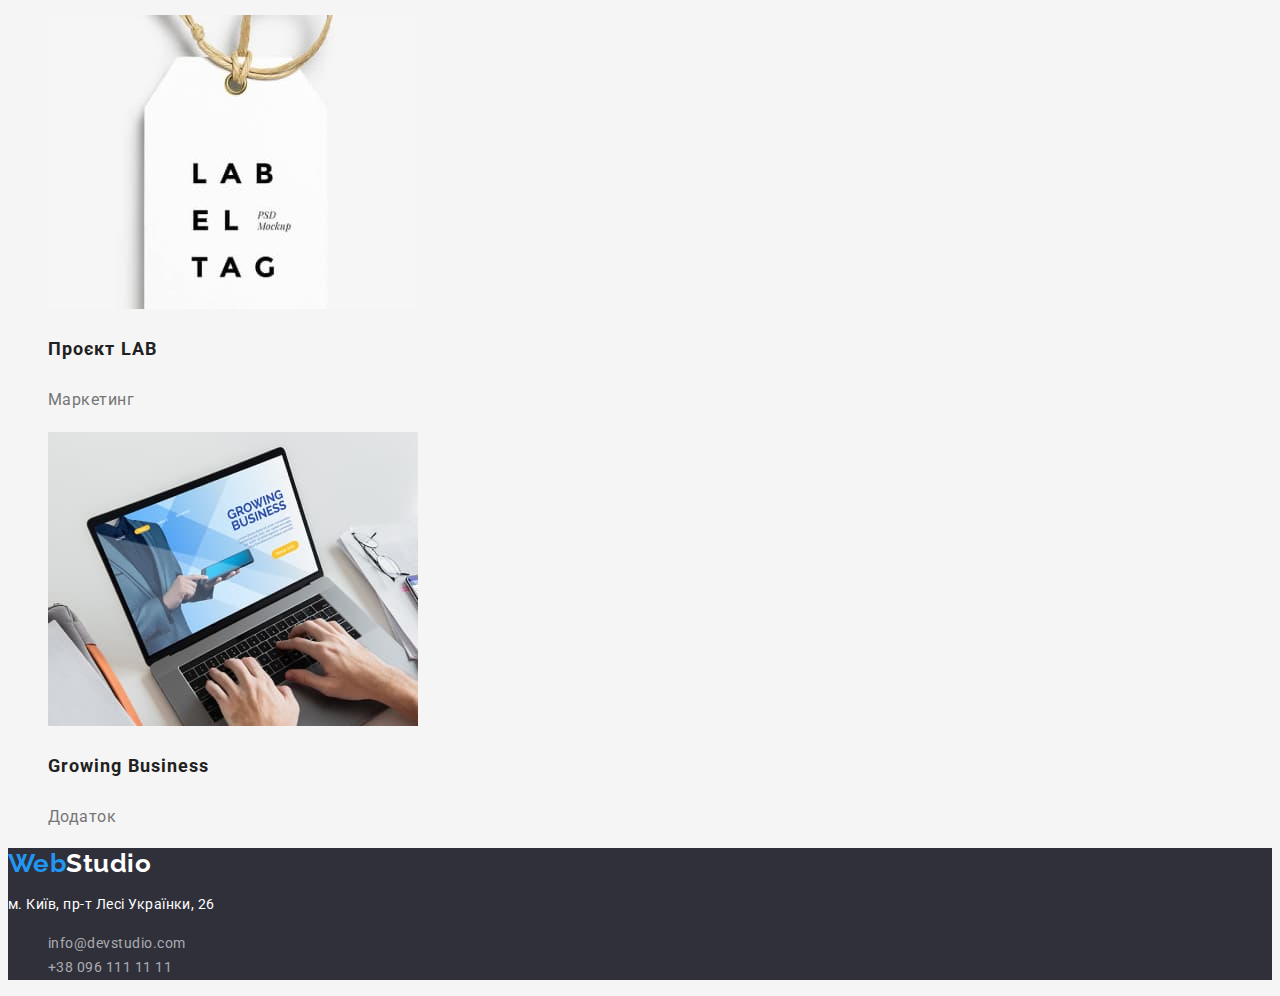
==== commit f8eaf69c: "create button portfolio,html" ====
--- a/portfolio.html
+++ b/portfolio.html
@@ -37,14 +37,24 @@
       </ul>
     </header>
 
-    <main>
+    <main class="main-portfolio">
       <!-- Фильтр кнопок -->
       <ul class="filtr list">
-        <li class="filtr-btn button-primary" type="button">Усі</li>
-        <li class="filtr-btn" type="button">Веб-сайти</li>
-        <li class="filtr-btn" type="button">Додатки</li>
-        <li class="filtr-btn" type="button">Дизайн</li>
-        <li class="filtr-btn" type="button">Маркетинг</li>
+        <li class="filtr-item">
+          <button class="btn" type="button">Усі</button>
+        </li>
+        <li class="filtr-item">
+          <button class="btn" type="button">Веб-сайти</button>
+        </li>
+        <li class="filtr-item">
+          <button class="btn" type="button">Додатки</button>
+        </li>
+        <li class="filtr-item">
+          <button class="btn" type="button">Дизайн</button>
+        </li>
+        <li class="filtr-item">
+          <button class="btn" type="button">Маркетинг</button>
+        </li>
       </ul>
 
       <!-- Gallery -->
--- a/css/styles.css
+++ b/css/styles.css
@@ -20,6 +20,7 @@
   font-family: Roboto, sans-serif;
   letter-spacing: 0.03em;
 }
+
 /* LOGO */
 .logo {
   color: var(--logo-color);
@@ -104,7 +105,6 @@
 }
 
 .features-list .text {
-  font-weight: 400;
   font-size: 14px;
   line-height: 1.7em;
 }
@@ -121,7 +121,6 @@
 }
 
 .team-list .position {
-  font-weight: 400;
   font-size: 16px;
   line-height: 1.18em;
   text-align: center;
@@ -138,7 +137,6 @@
 
 .gallery .img-type {
   color: var(--primary-text-color);
-  font-weight: 400;
   font-size: 16px;
   line-height: 1.88em;
 }
@@ -147,21 +145,19 @@
 .button {
   color: var(--hero-text-color);
   background-color: var(--accent-color);
-}
-.filtr .filtr-btn {
-  font-weight: 500;
-  font-size: 16px;
-  line-height: 1.63em;
-  letter-spacing: 0.03em;
-}
-.filtr .filtr-btn.button-primary {
-  color: var(--title-text-color);
-  color: var(--fill-section-color);
+  cursor: pointer;
 }
 
-.filtr .filtr-btn:hover,
+.filtr .btn {
+  color: var(--title-text-color);
+  background-color: var(--fill-section-color);
+  cursor: pointer;
+}
+
+.filtr .btn:hover,
 .filtr .filtr-btn:focus {
-  color: var(--accent-color);
+  color: var(--hero-text-color);
+  background-color: var(--accent-color);
 }
 
 /* FOOTER */
@@ -179,7 +175,6 @@
 
 .page-footer .location {
   color: var(--hero-text-color);
-  font-weight: 400;
   font-size: 14px;
   line-height: 1.7em;
 }
@@ -187,7 +182,6 @@
 .page-footer .link {
   color: var(--footer-link-color);
   text-decoration: none;
-  font-weight: 400;
   font-style: normal;
   font-size: 14px;
   line-height: 1.71em;
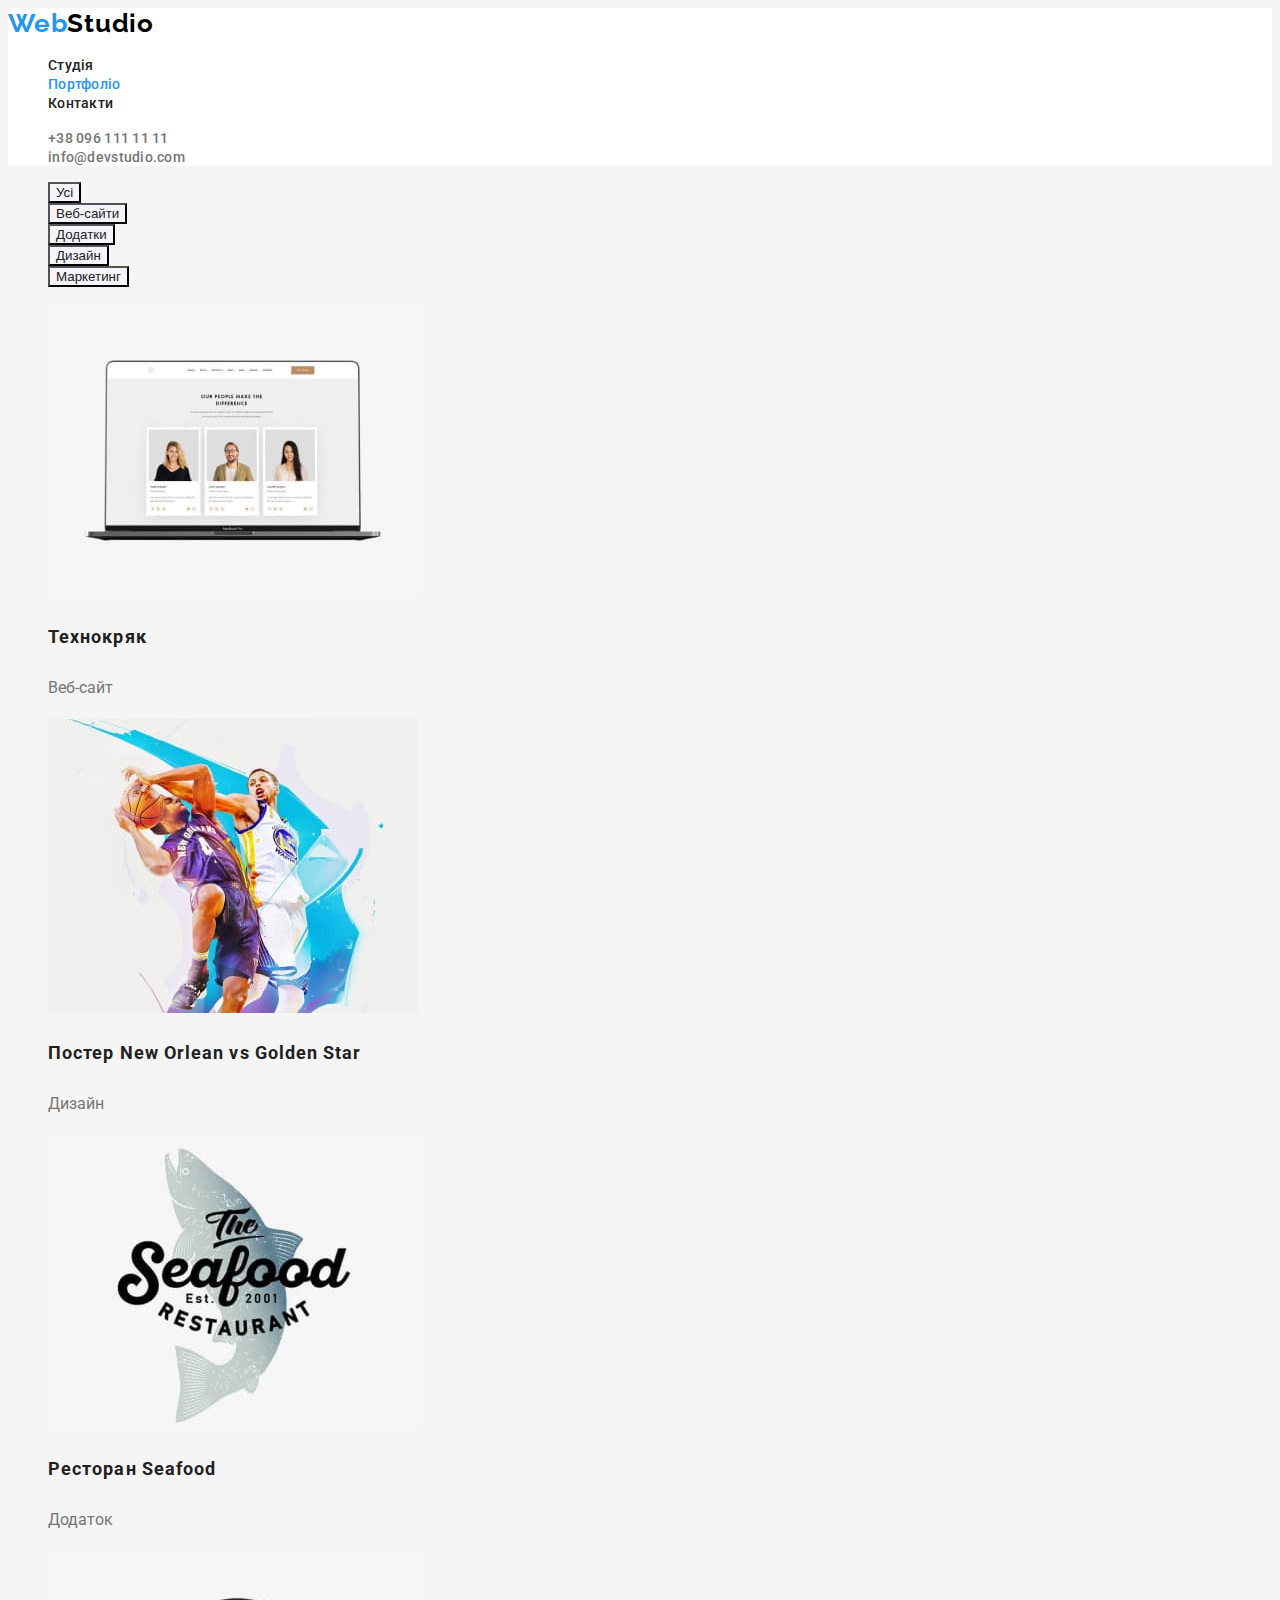
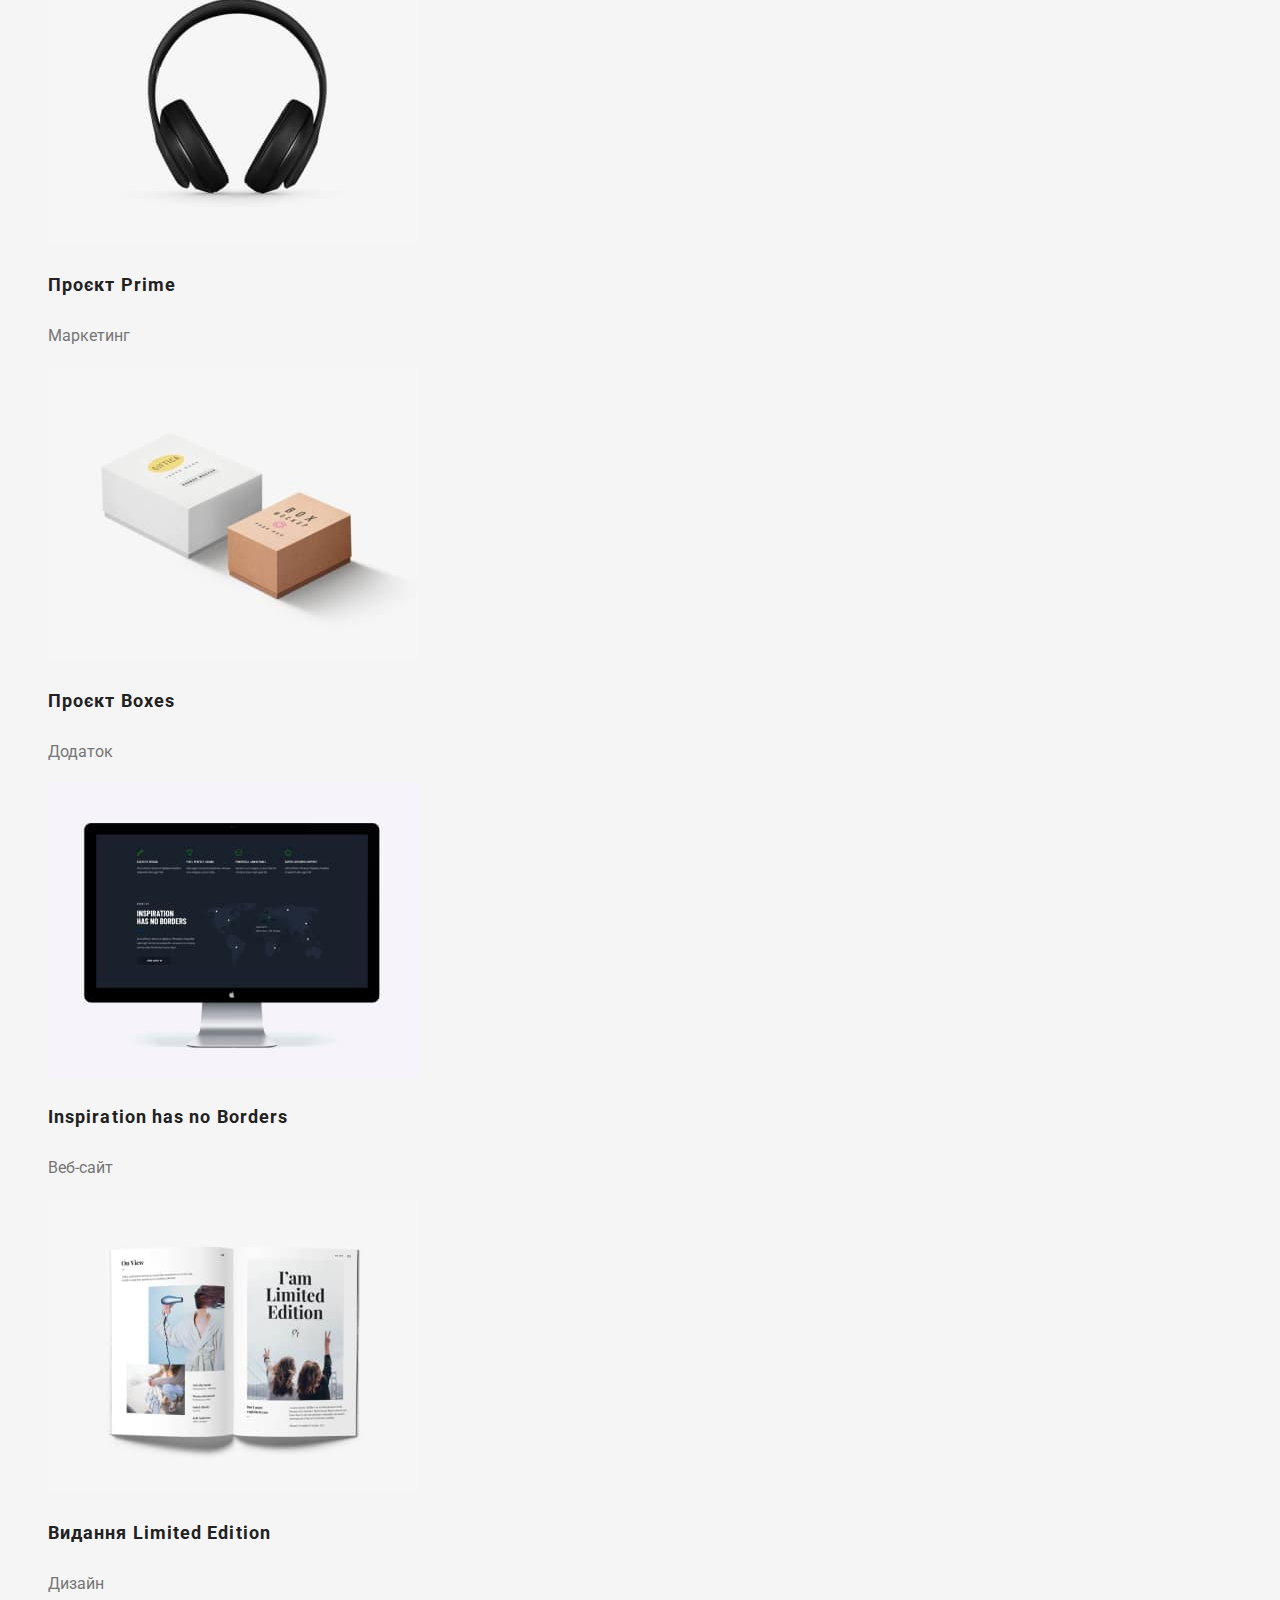
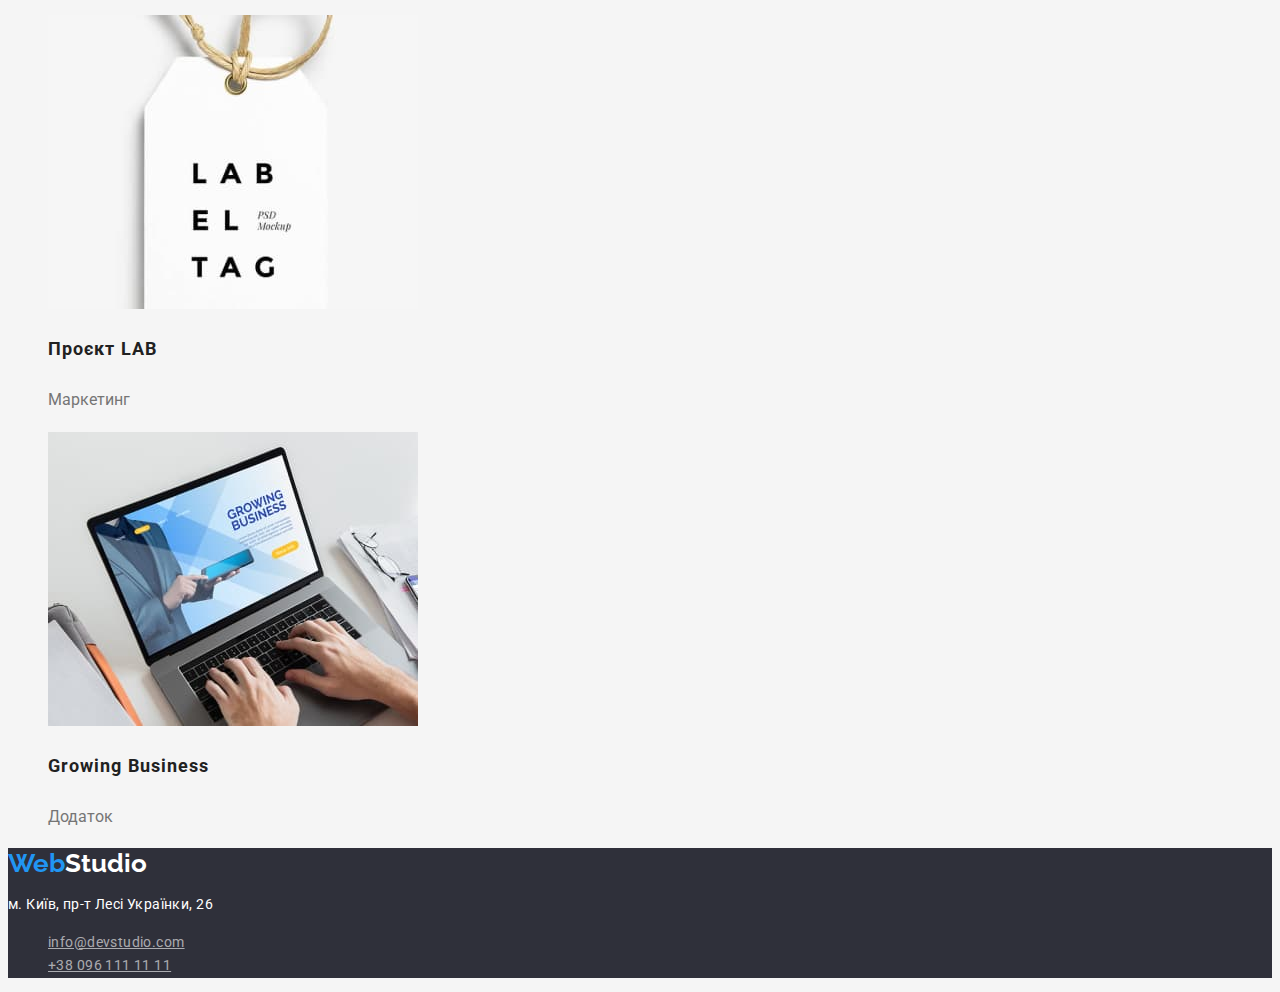
==== commit 714d01a8: "create footer, gallery content" ====
--- a/portfolio.html
+++ b/portfolio.html
@@ -38,29 +38,29 @@
     </header>
 
     <main class="main-portfolio">
-      <!-- Фильтр кнопок -->
-      <ul class="filtr list">
-        <li class="filtr-item">
-          <button class="btn" type="button">Усі</button>
-        </li>
-        <li class="filtr-item">
-          <button class="btn" type="button">Веб-сайти</button>
-        </li>
-        <li class="filtr-item">
-          <button class="btn" type="button">Додатки</button>
-        </li>
-        <li class="filtr-item">
-          <button class="btn" type="button">Дизайн</button>
-        </li>
-        <li class="filtr-item">
-          <button class="btn" type="button">Маркетинг</button>
-        </li>
-      </ul>
-
-      <!-- Gallery -->
-      <section class="gallery">
-        <h1 hidden class="section-title">Наші проекти</h1>
-        <ul class="list">
+      <section class="portfolio">
+        <h1 hidden class="portfolio-title">Наші проекти</h1>
+        <!-- Фильтр кнопок -->
+        <ul class="filtr list">
+          <li class="filtr-item">
+            <button class="btn" type="button">Усі</button>
+          </li>
+          <li class="filtr-item">
+            <button class="btn" type="button">Веб-сайти</button>
+          </li>
+          <li class="filtr-item">
+            <button class="btn" type="button">Додатки</button>
+          </li>
+          <li class="filtr-item">
+            <button class="btn" type="button">Дизайн</button>
+          </li>
+          <li class="filtr-item">
+            <button class="btn" type="button">Маркетинг</button>
+          </li>
+        </ul>
+
+        <!-- Gallery -->
+        <ul class="gallery list">
           <!-- 1 -->
           <li class="list-item">
             <img
@@ -73,9 +73,8 @@
             <h3 class="img-name">Технокряк</h3>
             <p class="img-type">Веб-сайт</p>
           </li>
-        </ul>
-        <!-- 2 -->
-        <ul class="list">
+
+          <!-- 2 -->
           <li class="list-item">
             <img
               class="img"
@@ -89,10 +88,8 @@
             </h3>
             <p class="img-type">Дизайн</p>
           </li>
-        </ul>
-
-        <!-- 3 -->
-        <ul class="list">
+
+          <!-- 3 -->
           <li class="list-item">
             <img
               class="img"
@@ -104,10 +101,8 @@
             <h3 class="img-name">Ресторан <span lang="en">Seafood</span></h3>
             <p class="img-type">Додаток</p>
           </li>
-        </ul>
-
-        <!-- 4 -->
-        <ul class="list">
+
+          <!-- 4 -->
           <li class="list-item">
             <img
               class="img"
@@ -119,10 +114,8 @@
             <h3 class="img-name">Проєкт <span lang="en">Prime</span></h3>
             <p class="img-type">Маркетинг</p>
           </li>
-        </ul>
-
-        <!-- 5 -->
-        <ul class="list">
+
+          <!-- 5 -->
           <li class="list-item">
             <img
               class="img"
@@ -134,10 +127,8 @@
             <h3 class="img-name">Проєкт <span lang="en">Boxes</span></h3>
             <p class="img-type">Додаток</p>
           </li>
-        </ul>
-
-        <!-- 6 -->
-        <ul class="list">
+
+          <!-- 6 -->
           <li class="list-item">
             <img
               class="img"
@@ -151,10 +142,8 @@
             </h3>
             <p class="img-type">Веб-сайт</p>
           </li>
-        </ul>
-
-        <!-- 7 -->
-        <ul class="list">
+
+          <!-- 7 -->
           <li class="list-item">
             <img
               class="img"
@@ -168,10 +157,8 @@
             </h3>
             <p class="img-type">Дизайн</p>
           </li>
-        </ul>
-
-        <!-- 8 -->
-        <ul class="list">
+
+          <!-- 8 -->
           <li class="list-item">
             <img
               class="img"
@@ -183,10 +170,8 @@
             <h3 class="img-name">Проєкт <span lang="en">LAB</span></h3>
             <p class="img-type">Маркетинг</p>
           </li>
-        </ul>
-
-        <!-- 9 -->
-        <ul class="list">
+
+          <!-- 9 -->
           <li class="list-item">
             <img
               class="img"
@@ -195,7 +180,9 @@
               width="370"
               height="294"
             />
-            <h3 class="img-name"><span lang="en">Growing Business</span></h3>
+            <h3 class="img-name">
+              <span lang="en">Growing Business</span>
+            </h3>
             <p class="img-type">Додаток</p>
           </li>
         </ul>
@@ -207,9 +194,10 @@
       <a href="/" class="footer-logo" lang="en"
         ><span class="logo-span">Web</span>Studio</a
       >
-      <p class="location">м. Київ, пр-т Лесі Українки, 26</p>
 
       <address class="auth-footer">
+        <p class="location">м. Київ, пр-т Лесі Українки, 26</p>
+
         <ul class="list">
           <li><a class="link" href="">info@devstudio.com</a></li>
           <li><a class="link" href="">+38 096 111 11 11</a></li>
--- a/css/styles.css
+++ b/css/styles.css
@@ -18,7 +18,6 @@
   color: var(--primary-text-color);
   background-color: var(--primary-section-color);
   font-family: Roboto, sans-serif;
-  letter-spacing: 0.03em;
 }
 
 /* LOGO */
@@ -29,6 +28,7 @@
   font-weight: 700;
   font-size: 26px;
   line-height: 1.19;
+  letter-spacing: 0.03em;
 }
 
 .logo-span {
@@ -102,11 +102,13 @@
   font-size: 14px;
   line-height: 1.14em;
   text-transform: uppercase;
+  letter-spacing: 0.03em;
 }
 
 .features-list .text {
   font-size: 14px;
   line-height: 1.7em;
+  letter-spacing: 0.03em;
 }
 
 /* COMPETITION */
@@ -118,12 +120,14 @@
   font-size: 16px;
   line-height: 1.88em;
   text-align: center;
+  letter-spacing: 0.03em;
 }
 
 .team-list .position {
   font-size: 16px;
   line-height: 1.18em;
   text-align: center;
+  letter-spacing: 0.03em;
 }
 
 /* GALLERY - page Portfolio */
@@ -173,16 +177,18 @@
   color: var(--accent-color);
 }
 
+.page-footer .auth-footer {
+  text-decoration: none;
+  font-style: normal;
+  font-size: 14px;
+  line-height: 1.71em;
+  letter-spacing: 0.03em;
+}
+
 .page-footer .location {
   color: var(--hero-text-color);
-  font-size: 14px;
-  line-height: 1.7em;
 }
 
 .page-footer .link {
   color: var(--footer-link-color);
-  text-decoration: none;
-  font-style: normal;
-  font-size: 14px;
-  line-height: 1.71em;
 }
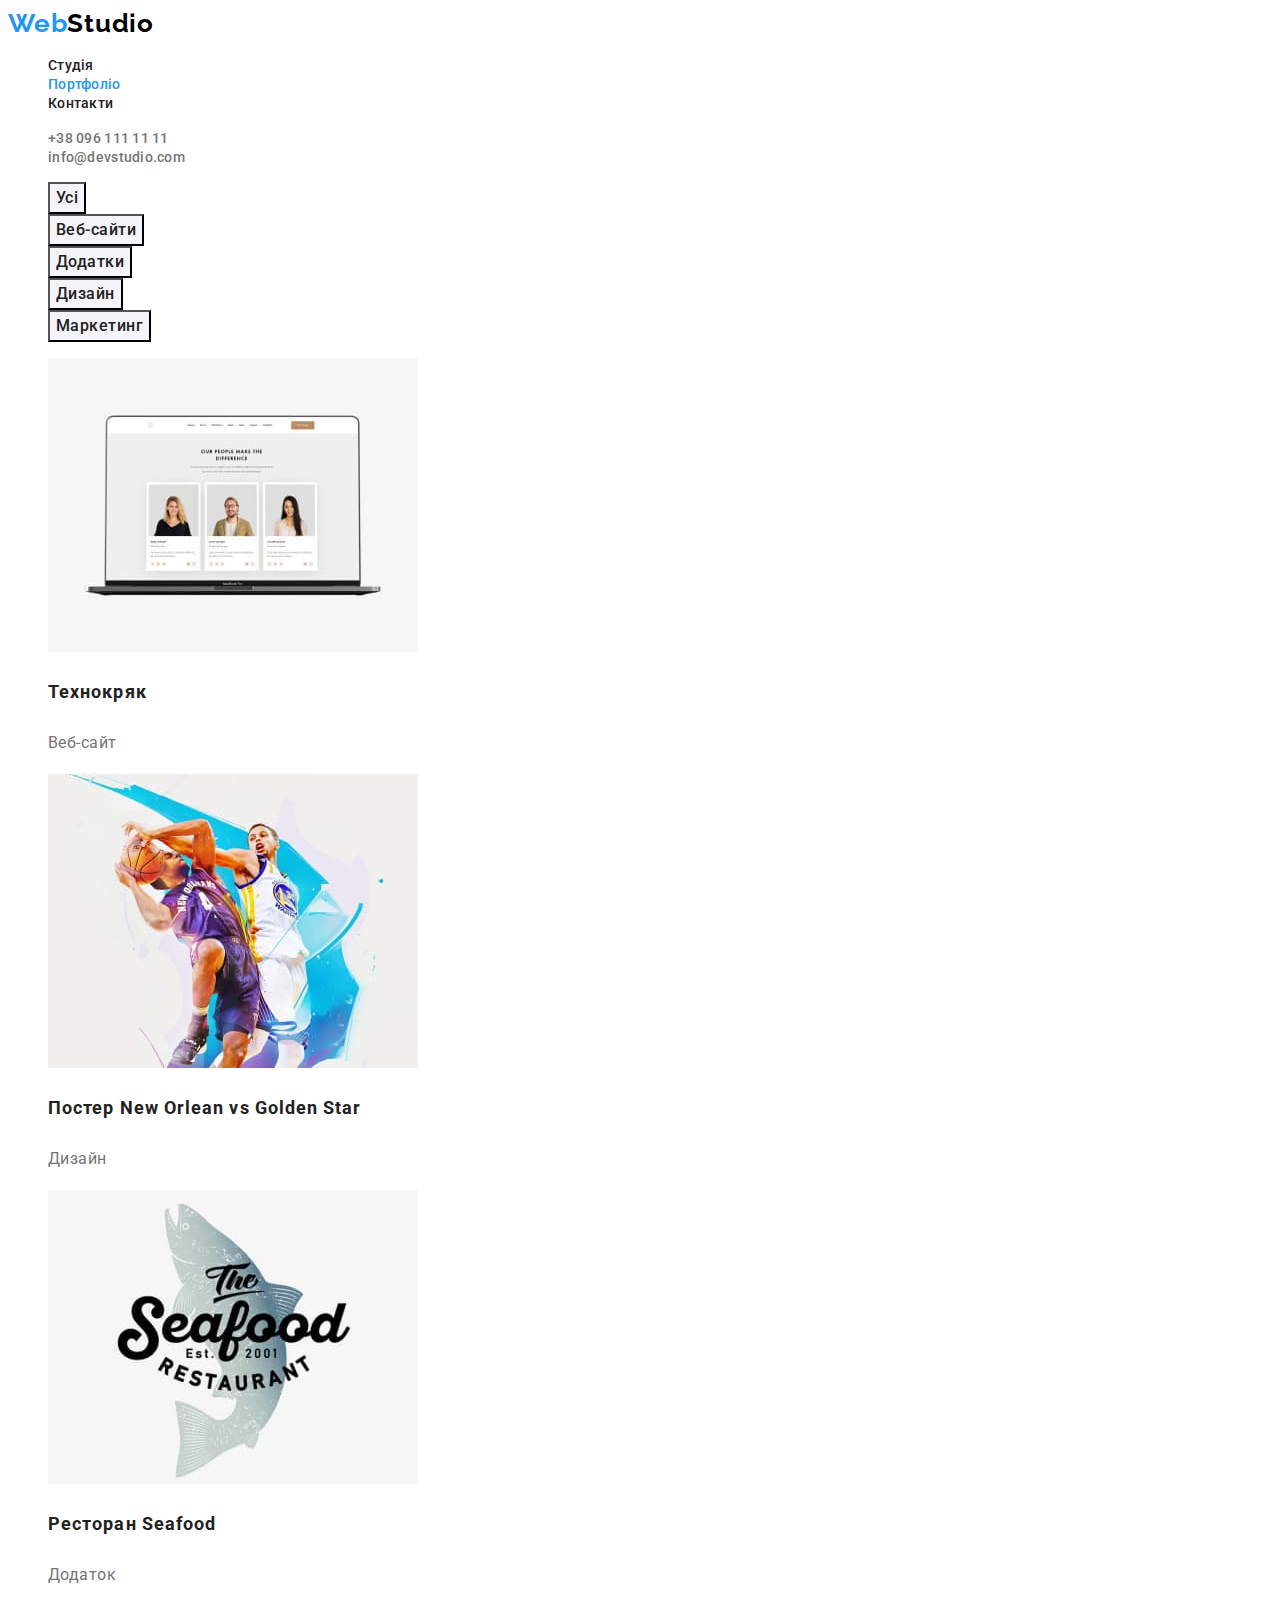
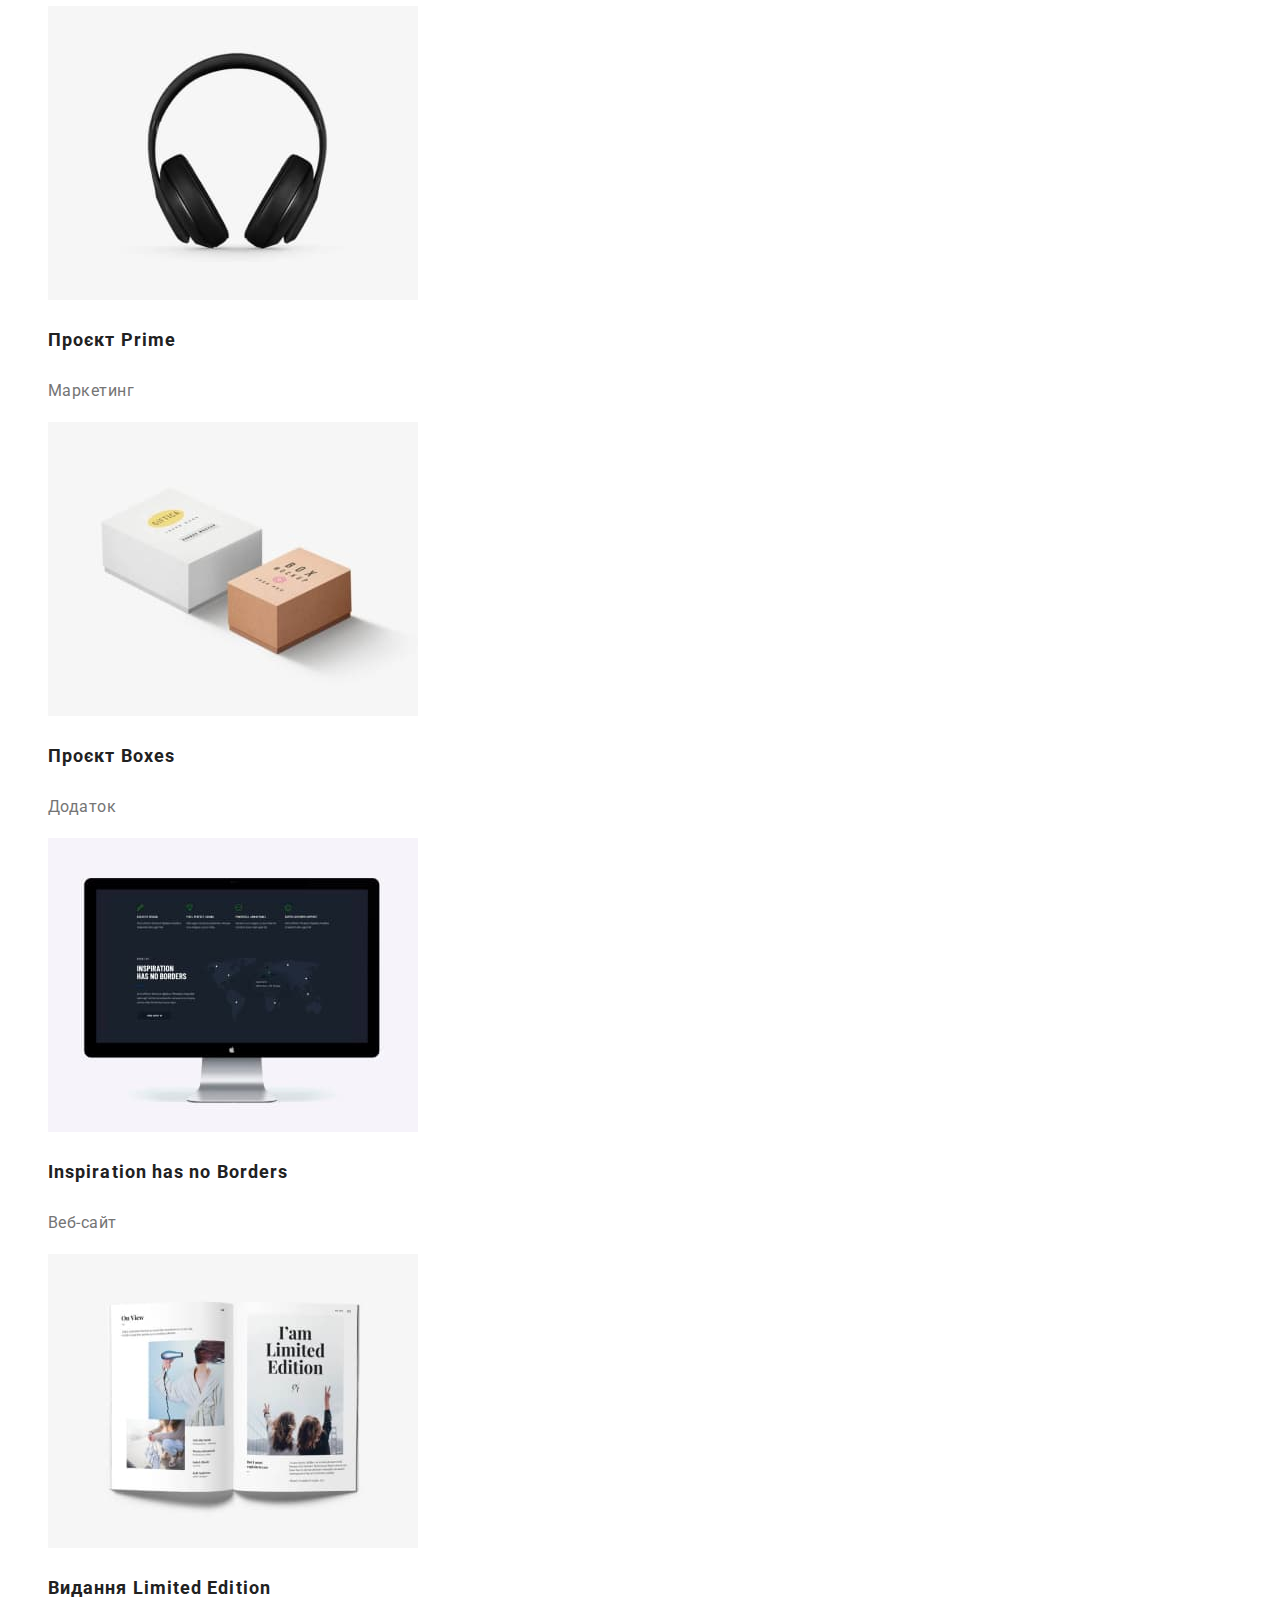
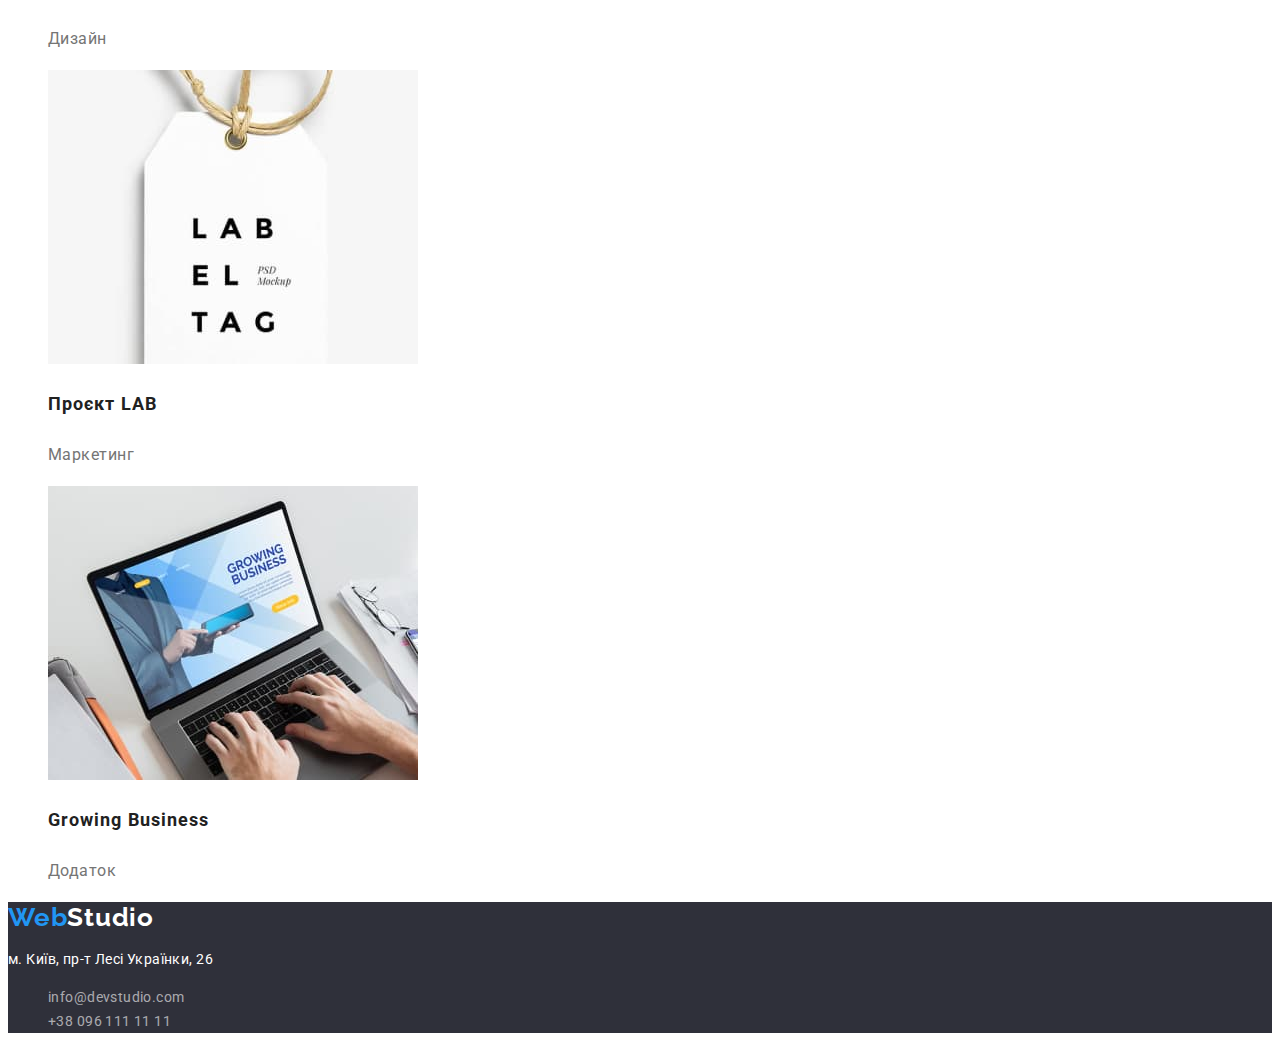
==== commit 6330821f: "corrects styles index.html, portfolio.html" ====
--- a/portfolio.html
+++ b/portfolio.html
@@ -17,17 +17,17 @@
     />
     <link rel="stylesheet" href="./css/styles.css" />
   </head>
-  <body>
+  <body class="page">
     <!--Шапка сайта-->
-    <header class="nav nav-bcg">
-      <nav>
-        <a href="./index.html" class="logo" lang="en"
+    <header class="header">
+      <nav class="main-nav">
+        <a class="logo" href="./index.html" lang="en"
           ><span class="logo-span">Web</span>Studio</a
         >
         <ul class="site-nav list">
-          <li><a href="./index.html" class="link">Студія </a></li>
-          <li><a href="./portfolio.html" class="link current">Портфоліо</a></li>
-          <li><a href="#" class="link">Контакти</a></li>
+          <li><a class="link" href="./index.html">Студія </a></li>
+          <li><a class="link current" href="./portfolio.html">Портфоліо</a></li>
+          <li><a class="link" href="#">Контакти</a></li>
         </ul>
       </nav>
 
@@ -62,7 +62,7 @@
         <!-- Gallery -->
         <ul class="gallery list">
           <!-- 1 -->
-          <li class="list-item">
+          <li class="item">
             <img
               class="img"
               src="./images/page-portfolio/img-1.jpg"
@@ -190,17 +190,17 @@
     </main>
 
     <!--Подвал-->
-    <footer class="page-footer footer-bcg">
-      <a href="/" class="footer-logo" lang="en"
+    <footer class="footer">
+      <a href="#" class="logo" lang="en"
         ><span class="logo-span">Web</span>Studio</a
       >
 
-      <address class="auth-footer">
+      <address class="adress list">
         <p class="location">м. Київ, пр-т Лесі Українки, 26</p>
 
-        <ul class="list">
-          <li><a class="link" href="">info@devstudio.com</a></li>
-          <li><a class="link" href="">+38 096 111 11 11</a></li>
+        <ul class="auth-list list">
+          <li><a class="link" href="#">info@devstudio.com</a></li>
+          <li><a class="link" href="#">+38 096 111 11 11</a></li>
         </ul>
       </address>
     </footer>
--- a/css/styles.css
+++ b/css/styles.css
@@ -1,194 +1,245 @@
 :root {
-  --primary-text-color: #757575;
-  --title-text-color: #212121;
-  --accent-color: #2196f3;
-  --primary-section-color: #f5f5f5;
-  --fill-section-color: #f5f4fa;
-  --logo-color: #000000;
-  --hero-section-color: #2f303a;
-  --hero-text-color: #ffffff;
-  --footer-link-color: rgba(255, 255, 255, 0.6);
+  /* Fonts */
+  --main-fonts: Roboto, sans-serif;
+  --secondary-font: Raleway, sans-serif;
+
+  /* Text colors */
+  --main-txt-cl: #757575;
+  --title-txt-cl: #212121;
+  --logo-cl: #000000;
+  --accent-txt-cl: #2196f3;
+  --hero-txt-cl: #ffffff;
+  --btn-txt-cl: #ffffff;
+  --footer-link-cl: rgba(255, 255, 255, 0.6);
+
+  /* Background colors */
+
+  --main-bcg-cl: #ffffff;
+  --secondary-bcg-cl: #f5f4fa;
+  --hero-bcg-cl: #2f303a;
+  --accent-bcg-cl: #2196f3;
+}
+
+.page {
+  font-family: var(--main-fonts);
+  color: var(--main-txt-cl);
+  background-color: var(--main-bcg-cl);
+}
+
+/* Reset */
+.link {
+  text-decoration: none;
+  color: currentColor;
 }
 
 .list {
   list-style: none;
 }
 
-body {
-  color: var(--primary-text-color);
-  background-color: var(--primary-section-color);
-  font-family: Roboto, sans-serif;
-}
-
+/* ^^^^^^^^
+HEADER^^^^^^^ */
+header {
+  background-color: var(--hero-txt-cl);
+}
 /* LOGO */
 .logo {
-  color: var(--logo-color);
+  color: var(--logo-cl);
+  text-decoration: none;
+  font-family: Raleway, sans-serif;
+  font-weight: 700;
+  font-size: 26px;
+  line-height: calc(31 / 26);
+  letter-spacing: 0.03em;
+}
+
+.logo-span {
+  color: var(--accent-txt-cl);
+}
+
+/* SITE-NAVIGATION */
+.site-nav .link {
+  color: var(--title-txt-cl);
+  font-weight: 500;
+  font-size: 14px;
+  line-height: calc(16 / 14);
+  letter-spacing: 0.02em;
+}
+
+.site-nav .link:hover,
+.site-nav .link:focus {
+  color: var(--accent-txt-cl);
+}
+
+.site-nav .link.current {
+  color: var(--accent-txt-cl);
+}
+
+.auth-nav .link {
+  color: var(--main-txt-cl);
+  text-decoration: none;
+  font-size: 14px;
+  font-weight: 500;
+  line-height: calc(16 / 14);
+  letter-spacing: 0.02em;
+}
+.auth-nav .link:hover,
+.auth-nav .link:focus {
+  color: var(--accent-txt-cl);
+}
+
+.nav-bcg {
+  background-color: var(--hero-text-color);
+}
+
+/* HERO */
+.hero,
+.footer {
+  background-color: var(--hero-bcg-cl);
+}
+.hero-title {
+  color: var(--hero-txt-cl);
+  font-weight: 900;
+  font-size: 44px;
+  letter-spacing: 0.06em;
+  text-transform: uppercase;
+  text-align: center;
+}
+
+/* BUTTON hero*/
+.button {
+  color: var(--hero-txt-cl);
+  background-color: var(--accent-bcg-cl);
+  font-family: inherit;
+  font-weight: 700;
+  font-size: 16px;
+  line-height: calc(30 / 16);
+  letter-spacing: 0.06em;
+  text-align: center;
+  cursor: pointer;
+}
+
+/* FEATURES Преимущества*/
+.features .item-title {
+  color: var(--title-txt-cl);
+  font-weight: 700;
+  font-size: 14px;
+  line-height: calc(16 / 14);
+  letter-spacing: 0.03em;
+  text-transform: uppercase;
+}
+
+.features .text {
+}
+
+/* COMPETITION */
+.competition-title {
+  color: var(--title-txt-cl);
+  font-weight: 700;
+  font-size: 36px;
+  line-height: calc(42 / 36);
+  text-align: center;
+  letter-spacing: 0.03em;
+}
+
+/* OUR TEAM */
+.team {
+  background-color: var(--secondary-bcg-cl);
+}
+
+.team-item {
+  background-color: var(--main-bcg-cl);
+}
+
+.team-title {
+  color: var(--title-txt-cl);
+  font-weight: 700;
+  font-size: 36px;
+  line-height: calc(42 / 36);
+  text-align: center;
+  letter-spacing: 0.03em;
+}
+
+.team-item .title {
+  color: var(--title-txt-cl);
+  font-weight: 500;
+  font-size: 16px;
+  line-height: calc(19 / 16);
+  text-align: center;
+  letter-spacing: 0.03em;
+}
+
+.team-item .position {
+  font-weight: 400;
+  font-size: 16px;
+  line-height: calc(19 / 16);
+  text-align: center;
+  letter-spacing: 0.03em;
+}
+
+/* GALLERY - page Portfolio */
+
+.filtr-item .btn {
+  color: var(--title-txt-cl);
+  background-color: var(--secondary-bcg-cl);
+
+  font-family: inherit;
+  font-style: normal;
+  font-weight: 500;
+  font-size: 16px;
+  line-height: calc(26 / 16);
+  text-align: center;
+  letter-spacing: 0.03em;
+  cursor: pointer;
+}
+
+.filtr-item .btn:hover,
+.filtr-item .btn:focus {
+  color: var(--btn-txt-cl);
+  background-color: var(--accent-bcg-cl);
+}
+
+.gallery .img-name {
+  color: var(--title-txt-cl);
+  font-weight: 700;
+  font-size: 18px;
+  line-height: calc(36 / 18);
+  letter-spacing: 0.06em;
+}
+
+.gallery .img-type {
+  font-size: 16px;
+  line-height: calc(30 / 16);
+  letter-spacing: 0.03em;
+}
+
+/* FOOTER */
+.footer .logo {
+  color: var(--main-bcg-cl);
   text-decoration: none;
   font-family: Raleway, sans-serif;
   font-weight: 700;
   font-size: 26px;
   line-height: 1.19;
-  letter-spacing: 0.03em;
-}
-
-.logo-span {
-  color: var(--accent-color);
-}
-
-/* SITE-NAVIGATION */
-
-.site-nav .link {
-  color: var(--title-text-color);
-  text-decoration: none;
-  font-size: 14px;
-  font-weight: 500;
-  line-height: 1.14px;
-  letter-spacing: 0.02em;
-}
-
-.site-nav .link:hover,
-.site-nav .link:focus {
-  color: var(--accent-color);
-}
-
-.site-nav .link.current {
-  color: var(--accent-color);
-}
-
-.auth-nav .link {
-  color: var(--primary-text-color);
-  text-decoration: none;
-  font-size: 14px;
-  font-weight: 500;
-  line-height: 1.14px;
-  letter-spacing: 0.02em;
-}
-.auth-nav .link:hover,
-.auth-nav .link:focus {
-  color: var(--accent-color);
-}
-
-.nav-bcg {
-  background-color: var(--hero-text-color);
-}
-/* HERO */
-.hero-bcg,
-.footer-bcg {
-  background-color: var(--hero-section-color);
-}
-.hero-title {
-  color: var(--hero-text-color);
-  font-weight: 900;
-  font-size: 44px;
-  line-height: 1.36em;
-  letter-spacing: 0.06em;
-  text-transform: uppercase;
-  text-align: center;
-}
-
-/* SECTION */
-.section-title {
-  color: var(--title-text-color);
-  font-weight: 700;
-  font-size: 36px;
-  line-height: 1.16em;
-  text-align: center;
-}
-
-/* FEATURES */
-.features-list .title {
-  color: var(--title-text-color);
-  font-weight: 700;
-  font-size: 14px;
-  line-height: 1.14em;
-  text-transform: uppercase;
-  letter-spacing: 0.03em;
-}
-
-.features-list .text {
-  font-size: 14px;
-  line-height: 1.7em;
-  letter-spacing: 0.03em;
-}
-
-/* COMPETITION */
-
-/* OUR TEAM */
-.team-list .title {
-  color: var(--title-text-color);
-  font-weight: 500;
-  font-size: 16px;
-  line-height: 1.88em;
-  text-align: center;
-  letter-spacing: 0.03em;
-}
-
-.team-list .position {
-  font-size: 16px;
-  line-height: 1.18em;
-  text-align: center;
-  letter-spacing: 0.03em;
-}
-
-/* GALLERY - page Portfolio */
-.gallery .img-name {
-  color: var(--title-text-color);
-  font-weight: 700;
-  font-size: 18px;
-  line-height: 2em;
-  letter-spacing: 0.06em;
-}
-
-.gallery .img-type {
-  color: var(--primary-text-color);
-  font-size: 16px;
-  line-height: 1.88em;
-}
-
-/* BUTTON */
-.button {
-  color: var(--hero-text-color);
-  background-color: var(--accent-color);
-  cursor: pointer;
-}
-
-.filtr .btn {
-  color: var(--title-text-color);
-  background-color: var(--fill-section-color);
-  cursor: pointer;
-}
-
-.filtr .btn:hover,
-.filtr .filtr-btn:focus {
-  color: var(--hero-text-color);
-  background-color: var(--accent-color);
-}
-
-/* FOOTER */
-.page-footer .footer-logo {
-  color: var(--hero-text-color);
-  text-decoration: none;
-  font-family: Raleway, sans-serif;
-  font-weight: 700;
-  font-size: 26px;
-  line-height: 1.19;
-}
-.page-footer .logo-span {
-  color: var(--accent-color);
-}
-
-.page-footer .auth-footer {
-  text-decoration: none;
+}
+.footer .logo-span {
+  color: var(--accent-txt-cl);
+}
+
+.adress .location {
+  color: var(--btn-txt-cl);
   font-style: normal;
   font-size: 14px;
-  line-height: 1.71em;
-  letter-spacing: 0.03em;
-}
-
-.page-footer .location {
-  color: var(--hero-text-color);
-}
-
-.page-footer .link {
-  color: var(--footer-link-color);
-}
+  line-height: calc(24 / 14);
+  letter-spacing: 0.03em;
+}
+.adress .auth-list {
+  color: var(--footer-link-cl);
+  font-style: normal;
+  font-size: 14px;
+  line-height: calc(24 / 14);
+  letter-spacing: 0.03em;
+}
+.adress .link:hover,
+.adress .link:focus {
+  color: var(--accent-txt-cl);
+}
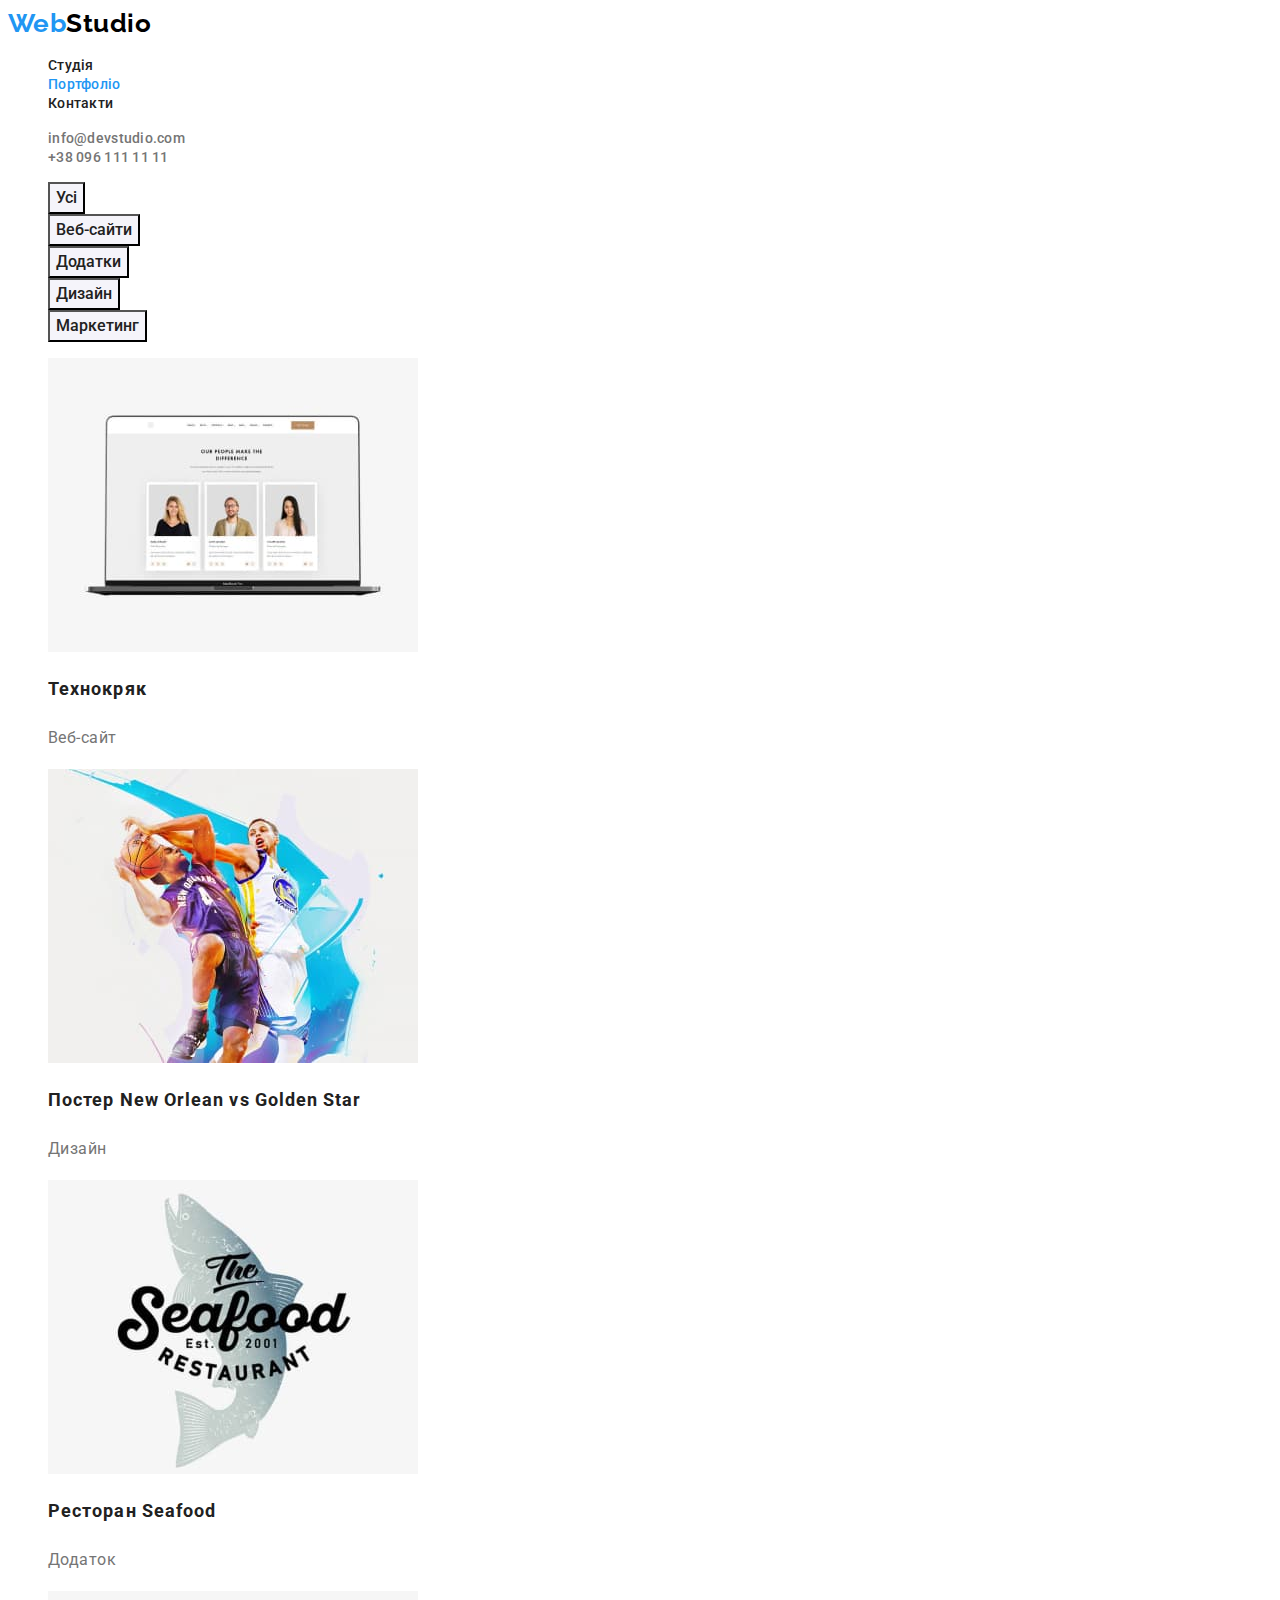
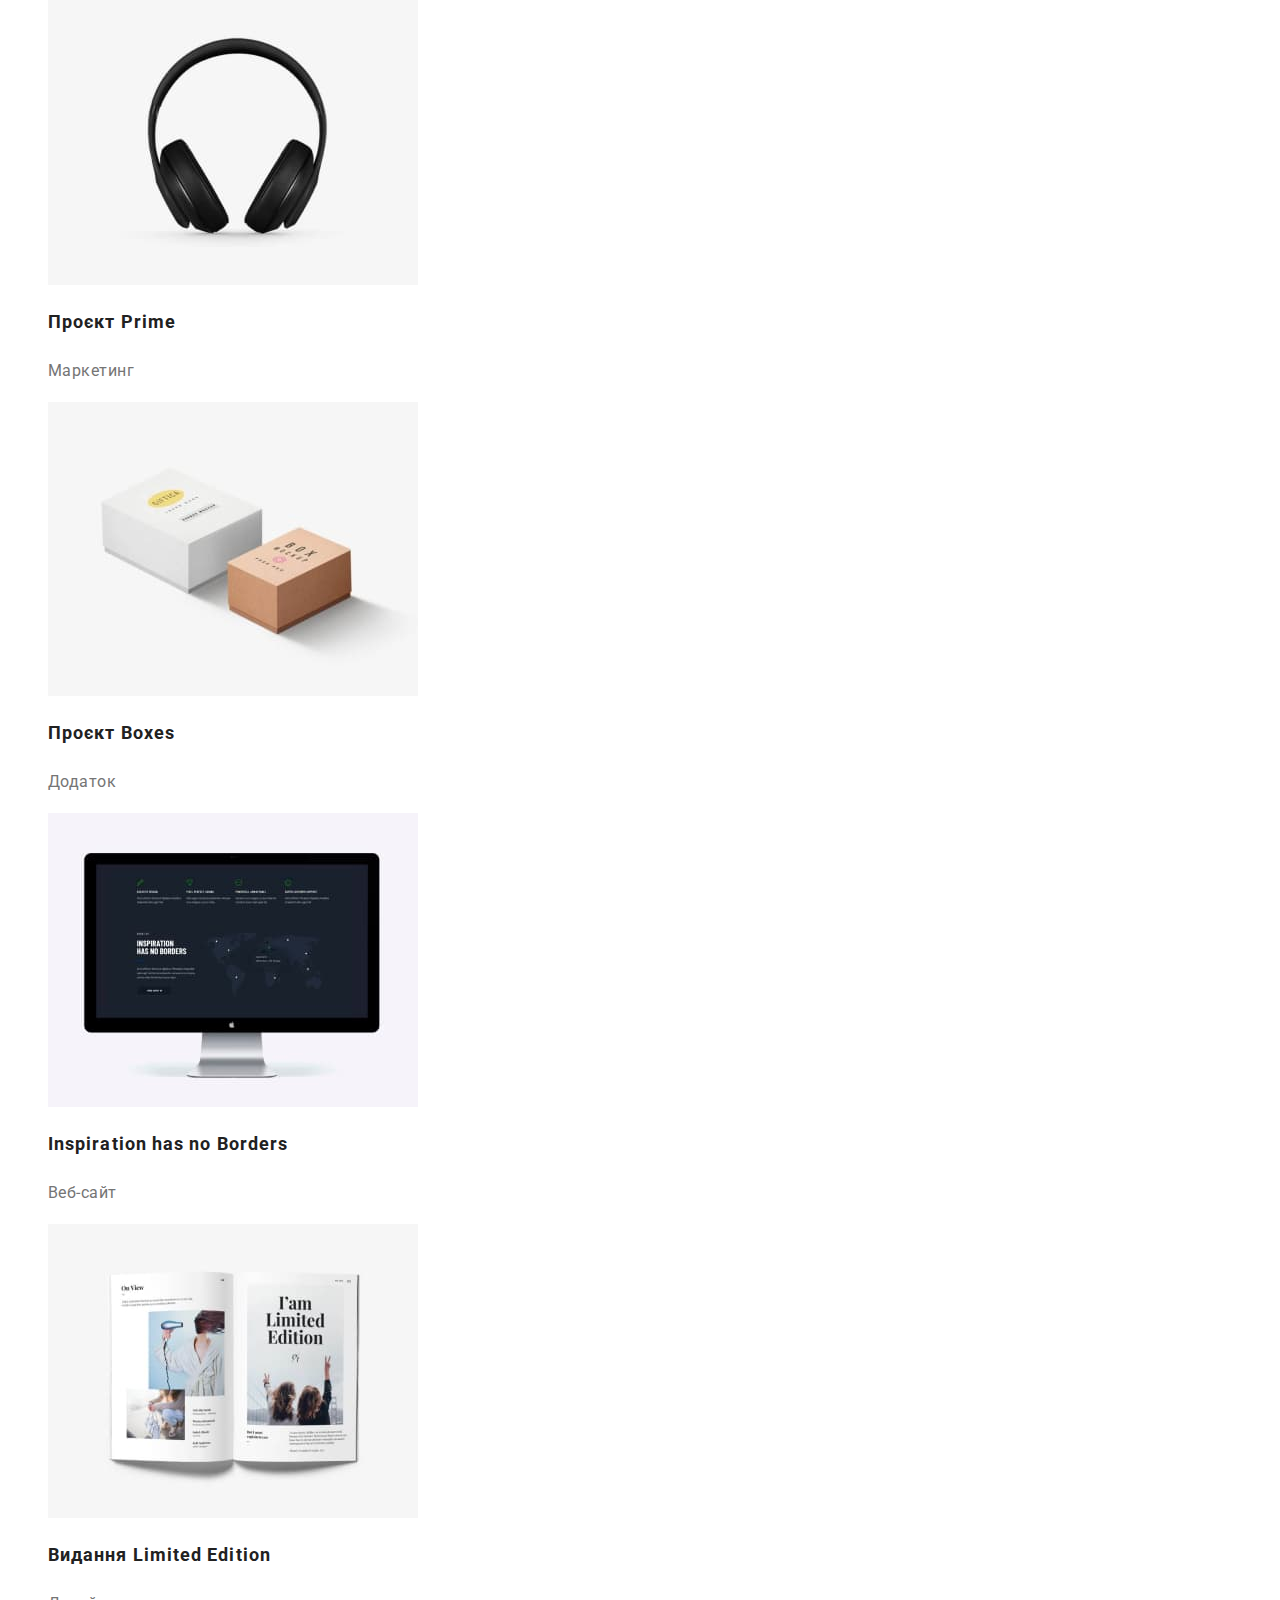
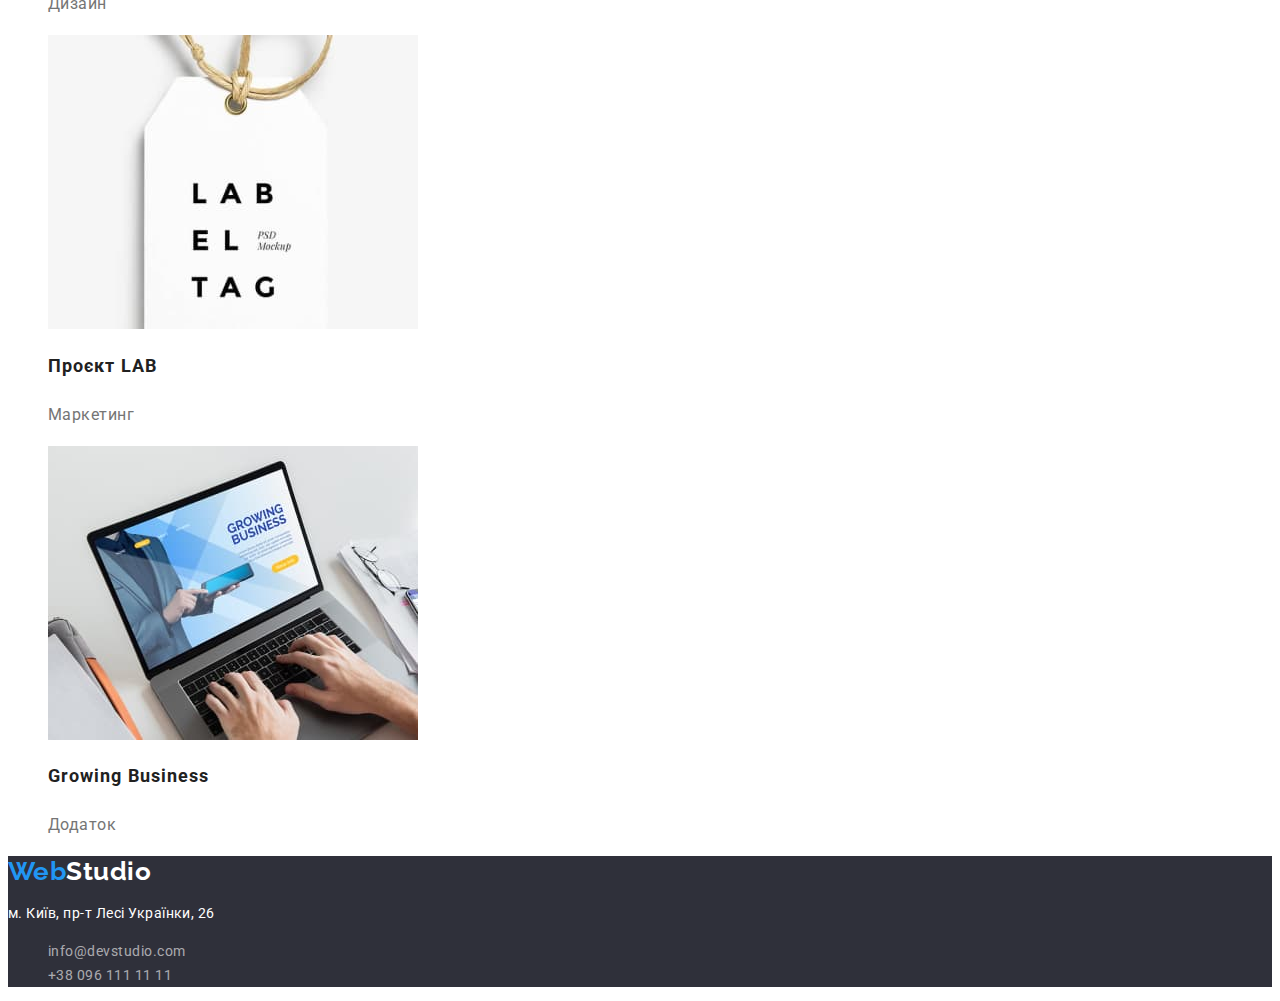
==== commit b4d530b7: "corrects details" ====
--- a/portfolio.html
+++ b/portfolio.html
@@ -32,14 +32,18 @@
       </nav>
 
       <ul class="auth-nav list">
-        <li><a href="" class="link">+38 096 111 11 11</a></li>
-        <li><a href="" class="link">info@devstudio.com</a></li>
+        <li>
+          <a class="link" href="mailto:info@devstudio.com"
+            >info@devstudio.com</a
+          >
+        </li>
+        <li><a class="link" href="tel:+380961111111">+38 096 111 11 11</a></li>
       </ul>
     </header>
 
     <main class="main-portfolio">
       <section class="portfolio">
-        <h1 hidden class="portfolio-title">Наші проекти</h1>
+        <h1 class="visually-hidden">Наші проекти</h1>
         <!-- Фильтр кнопок -->
         <ul class="filtr list">
           <li class="filtr-item">
@@ -70,7 +74,7 @@
               width="370"
               height="294"
             />
-            <h3 class="img-name">Технокряк</h3>
+            <h2 class="img-name">Технокряк</h2>
             <p class="img-type">Веб-сайт</p>
           </li>
 
@@ -83,9 +87,9 @@
               width="370"
               height="294"
             />
-            <h3 class="img-name">
+            <h2 class="img-name">
               Постер <span lang="en">New Orlean vs Golden Star</span>
-            </h3>
+            </h2>
             <p class="img-type">Дизайн</p>
           </li>
 
@@ -98,7 +102,7 @@
               width="370"
               height="294"
             />
-            <h3 class="img-name">Ресторан <span lang="en">Seafood</span></h3>
+            <h2 class="img-name">Ресторан <span lang="en">Seafood</span></h2>
             <p class="img-type">Додаток</p>
           </li>
 
@@ -111,7 +115,7 @@
               width="370"
               height="294"
             />
-            <h3 class="img-name">Проєкт <span lang="en">Prime</span></h3>
+            <h2 class="img-name">Проєкт <span lang="en">Prime</span></h2>
             <p class="img-type">Маркетинг</p>
           </li>
 
@@ -124,7 +128,7 @@
               width="370"
               height="294"
             />
-            <h3 class="img-name">Проєкт <span lang="en">Boxes</span></h3>
+            <h2 class="img-name">Проєкт <span lang="en">Boxes</span></h2>
             <p class="img-type">Додаток</p>
           </li>
 
@@ -137,9 +141,9 @@
               width="370"
               height="294"
             />
-            <h3 class="img-name">
+            <h2 class="img-name">
               <span lang="en">Inspiration has no Borders</span>
-            </h3>
+            </h2>
             <p class="img-type">Веб-сайт</p>
           </li>
 
@@ -152,9 +156,9 @@
               width="370"
               height="294"
             />
-            <h3 class="img-name">
+            <h2 class="img-name">
               Видання <span lang="en">Limited Edition</span>
-            </h3>
+            </h2>
             <p class="img-type">Дизайн</p>
           </li>
 
@@ -167,7 +171,7 @@
               width="370"
               height="294"
             />
-            <h3 class="img-name">Проєкт <span lang="en">LAB</span></h3>
+            <h2 class="img-name">Проєкт <span lang="en">LAB</span></h2>
             <p class="img-type">Маркетинг</p>
           </li>
 
@@ -180,9 +184,9 @@
               width="370"
               height="294"
             />
-            <h3 class="img-name">
+            <h2 class="img-name">
               <span lang="en">Growing Business</span>
-            </h3>
+            </h2>
             <p class="img-type">Додаток</p>
           </li>
         </ul>
@@ -199,8 +203,14 @@
         <p class="location">м. Київ, пр-т Лесі Українки, 26</p>
 
         <ul class="auth-list list">
-          <li><a class="link" href="#">info@devstudio.com</a></li>
-          <li><a class="link" href="#">+38 096 111 11 11</a></li>
+          <li>
+            <a class="link" href="mailto:info@devstudio.com"
+              >info@devstudio.com</a
+            >
+          </li>
+          <li>
+            <a class="link" href="tel:+380961111111">+38 096 111 11 11</a>
+          </li>
         </ul>
       </address>
     </footer>
--- a/css/styles.css
+++ b/css/styles.css
@@ -18,12 +18,14 @@
   --secondary-bcg-cl: #f5f4fa;
   --hero-bcg-cl: #2f303a;
   --accent-bcg-cl: #2196f3;
-}
-
-.page {
+  --btn-hover-cl: #188ce8;
+}
+
+body {
   font-family: var(--main-fonts);
   color: var(--main-txt-cl);
   background-color: var(--main-bcg-cl);
+  letter-spacing: 0.03em;
 }
 
 /* Reset */
@@ -49,7 +51,6 @@
   font-weight: 700;
   font-size: 26px;
   line-height: calc(31 / 26);
-  letter-spacing: 0.03em;
 }
 
 .logo-span {
@@ -66,11 +67,12 @@
 }
 
 .site-nav .link:hover,
-.site-nav .link:focus {
-  color: var(--accent-txt-cl);
-}
-
-.site-nav .link.current {
+.site-nav .link:focus,
+.site-nav .link.current,
+.auth-nav .link:hover,
+.auth-nav .link:focus,
+.adress .link:hover,
+.adress .link:focus {
   color: var(--accent-txt-cl);
 }
 
@@ -81,10 +83,6 @@
   font-weight: 500;
   line-height: calc(16 / 14);
   letter-spacing: 0.02em;
-}
-.auth-nav .link:hover,
-.auth-nav .link:focus {
-  color: var(--accent-txt-cl);
 }
 
 .nav-bcg {
@@ -118,17 +116,36 @@
   cursor: pointer;
 }
 
+.button:hover,
+.button:focus {
+  background-color: var(--btn-hover-cl);
+}
+
 /* FEATURES Преимущества*/
 .features .item-title {
   color: var(--title-txt-cl);
   font-weight: 700;
   font-size: 14px;
   line-height: calc(16 / 14);
-  letter-spacing: 0.03em;
   text-transform: uppercase;
 }
 
 .features .text {
+  font-size: 14px;
+  line-height: calc(24 / 14);
+}
+
+.visually-hidden {
+  position: absolute;
+  white-space: nowrap;
+  width: 1px;
+  height: 1px;
+  overflow: hidden;
+  border: 0;
+  padding: 0;
+  clip: rect(0 0 0 0);
+  clip-path: inset(50%);
+  margin: -1px;
 }
 
 /* COMPETITION */
@@ -138,7 +155,6 @@
   font-size: 36px;
   line-height: calc(42 / 36);
   text-align: center;
-  letter-spacing: 0.03em;
 }
 
 /* OUR TEAM */
@@ -156,7 +172,6 @@
   font-size: 36px;
   line-height: calc(42 / 36);
   text-align: center;
-  letter-spacing: 0.03em;
 }
 
 .team-item .title {
@@ -165,15 +180,12 @@
   font-size: 16px;
   line-height: calc(19 / 16);
   text-align: center;
-  letter-spacing: 0.03em;
 }
 
 .team-item .position {
-  font-weight: 400;
   font-size: 16px;
   line-height: calc(19 / 16);
   text-align: center;
-  letter-spacing: 0.03em;
 }
 
 /* GALLERY - page Portfolio */
@@ -183,12 +195,10 @@
   background-color: var(--secondary-bcg-cl);
 
   font-family: inherit;
-  font-style: normal;
   font-weight: 500;
   font-size: 16px;
   line-height: calc(26 / 16);
   text-align: center;
-  letter-spacing: 0.03em;
   cursor: pointer;
 }
 
@@ -209,7 +219,6 @@
 .gallery .img-type {
   font-size: 16px;
   line-height: calc(30 / 16);
-  letter-spacing: 0.03em;
 }
 
 /* FOOTER */
@@ -230,16 +239,10 @@
   font-style: normal;
   font-size: 14px;
   line-height: calc(24 / 14);
-  letter-spacing: 0.03em;
 }
 .adress .auth-list {
   color: var(--footer-link-cl);
   font-style: normal;
   font-size: 14px;
   line-height: calc(24 / 14);
-  letter-spacing: 0.03em;
-}
-.adress .link:hover,
-.adress .link:focus {
-  color: var(--accent-txt-cl);
-}
+}
